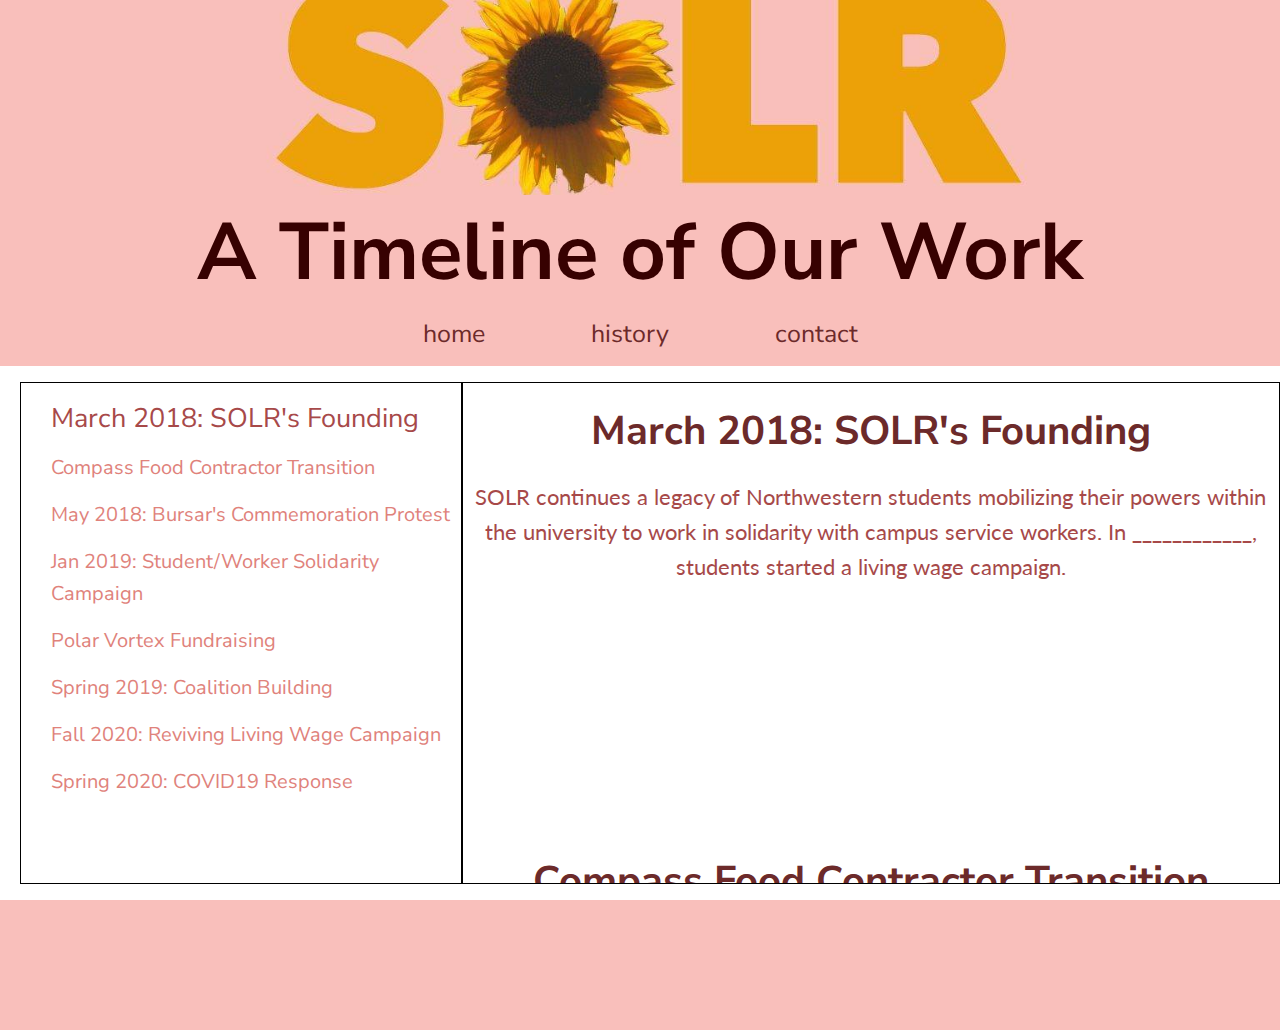
==== pg2_history.html @ f8d6e239 "first checkin" ====
<!DOCTYPE html>
<html lang="en" >
  <head>
    <title>history</title>
    <link rel="stylesheet" href="site.css">
    <link rel="stylesheet" href="pg2.css">
    <meta name="viewport" content="width=device-width, initial-scale=1.0">
    <link href="https://fonts.googleapis.com/css2?family=Nunito+Sans:wght@900&display=swap" rel="stylesheet">
    <link href="https://fonts.googleapis.com/css2?family=Lato&display=swap" rel="stylesheet">
    <link rel="icon" href="https://i.pinimg.com/originals/08/da/09/08da096ecf97050bed04e775dfdc3a29.png" type="image/x-icon">

  </head>

  <body>
      <div class="container">
         <!-- image banner-->
         <a href="index.html" class="logo" style="background-image: url('banner.jpg');"></a>
         <!-- site title -->
         <section class="header">
           <h1><a href ="">A Timeline of Our Work</a></h1>
         </section>
         <!-- navigation -->
         <section class="navi">
           <a href ="index.html">home</a>
           <a href = "pg2_history.html">history</a>
           <!-- <a href = "pg3_donate.html">donate</a> -->
           <a href = "pg4_contact.html">contact</a>
         </section>
<!-- ..................................................... !-->
         <section class="content">
           <!-- </div> -->
           <div id="timeline">
             <ul id="dates">
               <li><a href="#founding" class="selected">March 2018: SOLR's Founding</a></li>
               <li><a href="#first_campaign">Compass Food Contractor Transition</a></li>
               <li><a href="#bursars">May 2018: Bursar's Commemoration Protest</a></li>
               <li><a href="#student-worker">Jan 2019: Student/Worker Solidarity Campaign</a></li>
               <li><a href="#polarvortex">Polar Vortex Fundraising</a></li>
               <li><a href="#spring2019">Spring 2019: Coalition Building</a></li>
               <li><a href="#fall2020">Fall 2020: Reviving Living Wage Campaign</a></li>
               <li><a href="#covid">Spring 2020: COVID19 Response</a></li>
             </ul>
             <!--the panel that will open-->
             <ul id="issues">
               <li id="founding" class="selected">
                 <h2>March 2018: SOLR's Founding</h2>
                 <p>SOLR continues a legacy of Northwestern students mobilizing their powers within the university to work in solidarity with campus service workers.
                   In ____________, students started a living wage campaign.
                 </p>
               </li>
               <li id="first_campaign">
       				   <h2>Compass Food Contractor Transition</h2>
       				   <p>
                   In March 2018, Northwestern decided to sign a new contract with the foodservice company, Compass Group,
                   after its after its contracts with Sodexo and Aramark terminated. The transition would significantly
                   impact workers employed by these previous two contractors who are a beloved part of our Northwestern community.

                    <img src="sticker.jpeg" alt="image of a 'Are My Friends Getting Fired' sticker that was made by the union, Unite Here Local 1" width="800" height="200"/>
                    <img src="teachin.jpg" alt="image of a teachin graphic, which says 'Student Solidarity and Activism'" width="800" height="200"/>


                 </p>
              </li>
              <li id="bursars">
                <img src="http://www.csslab.cl/ejemplos/timelinr/latest/images/3.png" />
         				<h2>1944</h2>
         				<p>Donec semper quam scelerisque tortor dictum gravida. In hac habitasse platea dictumst. Nam pulvinar, odio sed rhoncus suscipit, sem diam ultrices mauris, eu consequat purus metus eu velit. Proin metus odio, aliquam eget molestie nec, gravida ut sapien. Phasellus quis est sed turpis sollicitudin venenatis sed eu odio. Praesent eget neque eu eros interdum malesuada non vel leo. Sed fringilla porta ligula.</p>
         			</li>
              <li id="student-worker">
                <img src="http://www.csslab.cl/ejemplos/timelinr/latest/images/3.png" />
                <h2>1944</h2>
                <p>Donec semper quam scelerisque tortor dictum gravida. In hac habitasse platea dictumst. Nam pulvinar, odio sed rhoncus suscipit, sem diam ultrices mauris, eu consequat purus metus eu velit. Proin metus odio, aliquam eget molestie nec, gravida ut sapien. Phasellus quis est sed turpis sollicitudin venenatis sed eu odio. Praesent eget neque eu eros interdum malesuada non vel leo. Sed fringilla porta ligula.</p>
              </li>
              <li id="polarvortex">
                <img src="http://www.csslab.cl/ejemplos/timelinr/latest/images/3.png" />
                <h2>1944</h2>
                <p>Donec semper quam scelerisque tortor dictum gravida. In hac habitasse platea dictumst. Nam pulvinar, odio sed rhoncus suscipit, sem diam ultrices mauris, eu consequat purus metus eu velit. Proin metus odio, aliquam eget molestie nec, gravida ut sapien. Phasellus quis est sed turpis sollicitudin venenatis sed eu odio. Praesent eget neque eu eros interdum malesuada non vel leo. Sed fringilla porta ligula.</p>
              </li>
              <li id="spring2019">
                <img src="http://www.csslab.cl/ejemplos/timelinr/latest/images/3.png" />
                <h2>1944</h2>
                <p>Donec semper quam scelerisque tortor dictum gravida. In hac habitasse platea dictumst. Nam pulvinar, odio sed rhoncus suscipit, sem diam ultrices mauris, eu consequat purus metus eu velit. Proin metus odio, aliquam eget molestie nec, gravida ut sapien. Phasellus quis est sed turpis sollicitudin venenatis sed eu odio. Praesent eget neque eu eros interdum malesuada non vel leo. Sed fringilla porta ligula.</p>
              </li>
              <li id="fall2020">
                <img src="http://www.csslab.cl/ejemplos/timelinr/latest/images/3.png" />
                <h2>1944</h2>
                <p>Donec semper quam scelerisque tortor dictum gravida. In hac habitasse platea dictumst. Nam pulvinar, odio sed rhoncus suscipit, sem diam ultrices mauris, eu consequat purus metus eu velit. Proin metus odio, aliquam eget molestie nec, gravida ut sapien. Phasellus quis est sed turpis sollicitudin venenatis sed eu odio. Praesent eget neque eu eros interdum malesuada non vel leo. Sed fringilla porta ligula.</p>
              </li>
              <li id="covid">
                <img src="http://www.csslab.cl/ejemplos/timelinr/latest/images/3.png" />
                <h2>1944</h2>
                <p>Donec semper quam scelerisque tortor dictum gravida. In hac habitasse platea dictumst. Nam pulvinar, odio sed rhoncus suscipit, sem diam ultrices mauris, eu consequat purus metus eu velit. Proin metus odio, aliquam eget molestie nec, gravida ut sapien. Phasellus quis est sed turpis sollicitudin venenatis sed eu odio. Praesent eget neque eu eros interdum malesuada non vel leo. Sed fringilla porta ligula.</p>
              </li>å
       		   </ul>
             <!-- <div id="grad_top"></div>
             <div id="grad_bottom"></div>
             <a href="#" id="next">+</a>
             <a href="#" id="prev">-</a> -->
       	  </div>
  <!-- partial, the dependencies -->
            <!-- <script src='https://cdnjs.cloudflare.com/ajax/libs/jquery/2.1.3/jquery.min.js'></script>
            <script src='https://www.csslab.cl/ejemplos/timelinr/latest/js/jquery.timelinr-0.9.54.js'></script>
            <script src="./pg2.js"></script> -->
        </section>
  </body>
</html>
---- site.css ----
/* COLORS
banner pink: #f9bfbb
banner orange: #eca108
title txt color: #370101
navi txt color: #6C2A2A
hover txt color: #A74949

FONTS
headers = font-family: 'Nunito Sans', sans-serif;
body = font-family: lato

*/

body {
   margin: 0;
}

.container {
   display: grid;
   grid-template-columns: 1fr 1fr;
   grid-template-rows: 300px 50px 1fr;
   grid-template-areas:
      "a b "
      "c c "
      "d d " ;
   min-height: 100vh;
   background-color: #f9bfbb;
}

.logo {
  grid-area: a;
  background-size: cover;
  background-position: center;
}

.header {
  grid-area: b;
  background-color: #f9bfbb;
  font-family: 'Nunito Sans', sans-serif;
  font-size: 50px;
  padding-left: 20px;
  text-align: left;
  padding-right: 5px;
}

.navi {
  grid-area: c;
  background-color: #f9bfbb;
  font-family: 'Nunito Sans', sans-serif;
  font-size: 25px;
  color: #370101;
  text-align: center;
  word-spacing: 100px;
  padding-bottom: 15px;

}

.content {
  grid-area: d ;
  background-color: white;
}


.navi a:link, a:visited {
  text-decoration: none;
  color: #6C2A2A;
}

.navi a:hover {
  color: #A74949;
}

.header a:link, a:visited {
  text-decoration: none;
  color: #370101;
}

.sections {
  width: 100%;
  position: absolute;
  margin-top: 50px;
  margin-left: 5px;
  margin-right: 5px;
  display: flex;
  flex-direction: row;
  align-items: center;
  justify-content: center;
  color: #A74949;
}

.content h2 {
  font-family: 'Nunito Sans', sans-serif;
	font-size: 35px;
  text-align: center;
  color: #6C2A2A;
}

.content p,li {
  font-family: Lato;
  font-size: 20px;
  line-height: 30px;
}

.values,.aims {
  width: 500px;
  height: 400px;
  padding: 10px;
}

.about-us {
  align-self: center;
  height: 360px;
  width: 420px;
  border-radius: 50%;
  text-align: center;
  background-color: #FFE8DE;
  padding-top: 60px;
  margin-left: 50px;
  margin-right: 50px;
}

.about-us p {
  padding-left: 40px;
  padding-right: 40px;
}


/*media queries -- header*/
@media (max-width: 1540px) {
  .logo {
    background-size: 800px;
    background-repeat: no-repeat;
  }
  .header {
    font-size: 40px;
  }
@media (max-width: 1520px) {
  .container {
    grid-template-columns: 1fr;
    grid-template-rows: .6fr .1fr .1fr 1fr;
    grid-template-areas:
       "a"
       "b"
       "c"
       "d" ;
  }
  .logo {
    background-position: center;
  }

  .header {
    text-align: center;
    line-height: 10px;
    margin-bottom: 5px;
    padding: 0px;
  }
}

@media (max-width: 1100px) {
  .header {
    line-height: 80px;
    margin-left: 150px;
    margin-right: 150px;
  }
  .logo {
    background-size: 750px 270px;
    margin-top: 10px;
  }
}

@media (max-width: 1024px) {
  .container {
    grid-template-columns: 1fr;
    grid-template-rows: .3fr .1fr .1fr 1fr;
    grid-template-areas:
       "a"
       "b"
       "c"
       "d" ;
  }
  .header h1 {
    margin: 0px;
  }
  .navi {
    padding: 5px;
    padding-bottom: 0px;
  }

}

@media (max-width: 995px) {
  .header {
    margin-left: 80px;
    margin-right: 80px;
  }
}

@media (max-width: 768px) {
  .logo {
  background-size: 450px 170px;
  margin-top: 2px;
  }

  .header {
    margin-left: 0px;
    margin-right: 0px;
    margin-bottom: 0px;
    font-size: 25px;
    line-height: 50px;
    padding-left: 50px;
    padding-right: 50px;

  }
  .navi {
    margin-top: -15px;
    /* margin-bottom: 15px; */
    font-size: 18px;

  }
  .container {
    grid-template-rows: 130px 140px 20px 1fr;
  }
}
@media (max-width: 450px) {
  .header {
    padding-left: 50px;
    padding-right: 50px;
  }
}

@media (max-width: 414px) {
  .container {
    grid-template-rows: 140px 90px 20px 1fr;
  }

  .logo {
    background-size: 390px 140px;
    margin: 2px;
  }
  .header {
    font-size: 20px;
    padding-left: 10px;
    padding-right: 10px;
    line-height: 35px;
    margin-right: 0px;
  }

  .navi {
    word-spacing: 50px;
    font-size: 15px;

  }
}

@media (max-width: 360px) {
  .logo {
    background-size: 330px 130px;
  }
}

/*for content*/
@media (max-width: 1370px) {
  .sections {
    display: block;
    margin-top: 20px;
    margin-left: 0px;
    margin-right: 0px; */
    /* align-items: center; */
    /* justify-content: center; */
  }
  .values,.aims {
    width: auto;
    height: auto;
    margin-left: 300px;
    margin-right: 300px;
    padding-left: 15px;
    padding-right: 15px;
  }

  .about-us {
    align-self: center;
    height: auto;
    width: auto;
    border-radius: 0px;
    text-align: center;
    background-color: #FFE8DE;
    padding-top: 0px;
    margin-left: 50px;
    margin-right: 50px;
  }

  .about-us p {
    padding-bottom: 10px;
    margin-left: 50px;
    margin-right: 50px;
    margin-top: -25px;
  }
}

@media (max-width:1000px ) {
  .sections {
    margin-top: 0px;
  }
  .values,.aims {
    margin-left: 100px;
    margin-right: 100px;
  }
  .about-us p {
    padding-bottom: 10px;
    margin-left: 5px;
    margin-right: 5px;
    margin-top: -25px;
  }
}

@media (max-width: 550px) {
  .values,.aims {
    margin-left: 50px;
    margin-right: 50px;
  }
}


@media (max-width: 414px) {
  .content h2 {
    font-size: 20px;
  }

.sections p,li {
  font-size: 15px;
  line-height: 20px;
  margin-bottom: 5px;
}
.values,.aims {
    margin-left: 20px;
    margin-right: 20px;
  }

.about-us p {
  padding-bottom: 10px;
  margin-left: 0px;
  margin-right: 0px;
  margin-top: -10px;
}
}
---- pg2.css ----
body {
   margin: 0;
}

/*-----------------------------------*/
a {
  color: #e0827b;
  text-decoration: none;
	-webkit-transition: 0.5s;
	-moz-transition: 0.5s;
	-o-transition: 0.5s;
	-ms-transition: 0.5s;
	transition: 0.5s;
}

 a.selected {
		color: #A74949;
	}

a:hover {
	color: #A74949;

}

#timeline {
    margin-left: 20px;
    display: flex;
    flex-direction: row;
    background: url(http://www.csslab.cl/ejemplos/timelinr/latest/images/dot.gif) 3px top repeat-y;
}

#dates {
    width: 35%;
    padding: 0px;
    border: solid 1px #000;
    padding-top: 20px;
}

#dates li {
	font-family: 'Nunito Sans', sans-serif;
    list-style: none;
	line-height: 1.6em;
	padding-left: 30px;
    background: url('http://www.csslab.cl/ejemplos/timelinr/latest/images/biggerdot.png') left center no-repeat;
    margin-bottom: 15px;
}
#dates .selected {
font-size: 27px;
}

#issues {
    scroll-behavior: smooth;
    list-style: none;
    width: 65%;
    border: solid 1px #000;
    height: calc(100vh -  400px);
    overflow-y: auto;
    display: flex;
    flex-direction: row;
    flex-wrap: wrap;
    padding: 0;

}

#issues li h2 {
	color: #6C2A2A;
	font-family: 'Nunito Sans', sans-serif;
	font-size: 40px;
	text-align: center;
}

#issues li p {
  margin-top: 15px;
  color: #A74949;
  font-family: 'Lato', sans-serif;
	font-size: 22px;
	font-weight: normal;
	line-height: 35px;
}

#issues li img {
    max-width: 80%;
    max-height: 200px;
}
#issues li {
    /* border: solid 1px #000; */
    background: white;
    width: 100%;
    padding: 0px;
    min-height: 50vh;
    text-align: center;
    /* padding-top: 60px;
    padding-left: 50px; */
}


@media (max-width:1000px ) {

	#dates {
		display: none;
	}

	#issues {
		height: auto;
		width: 100%;
	}
}
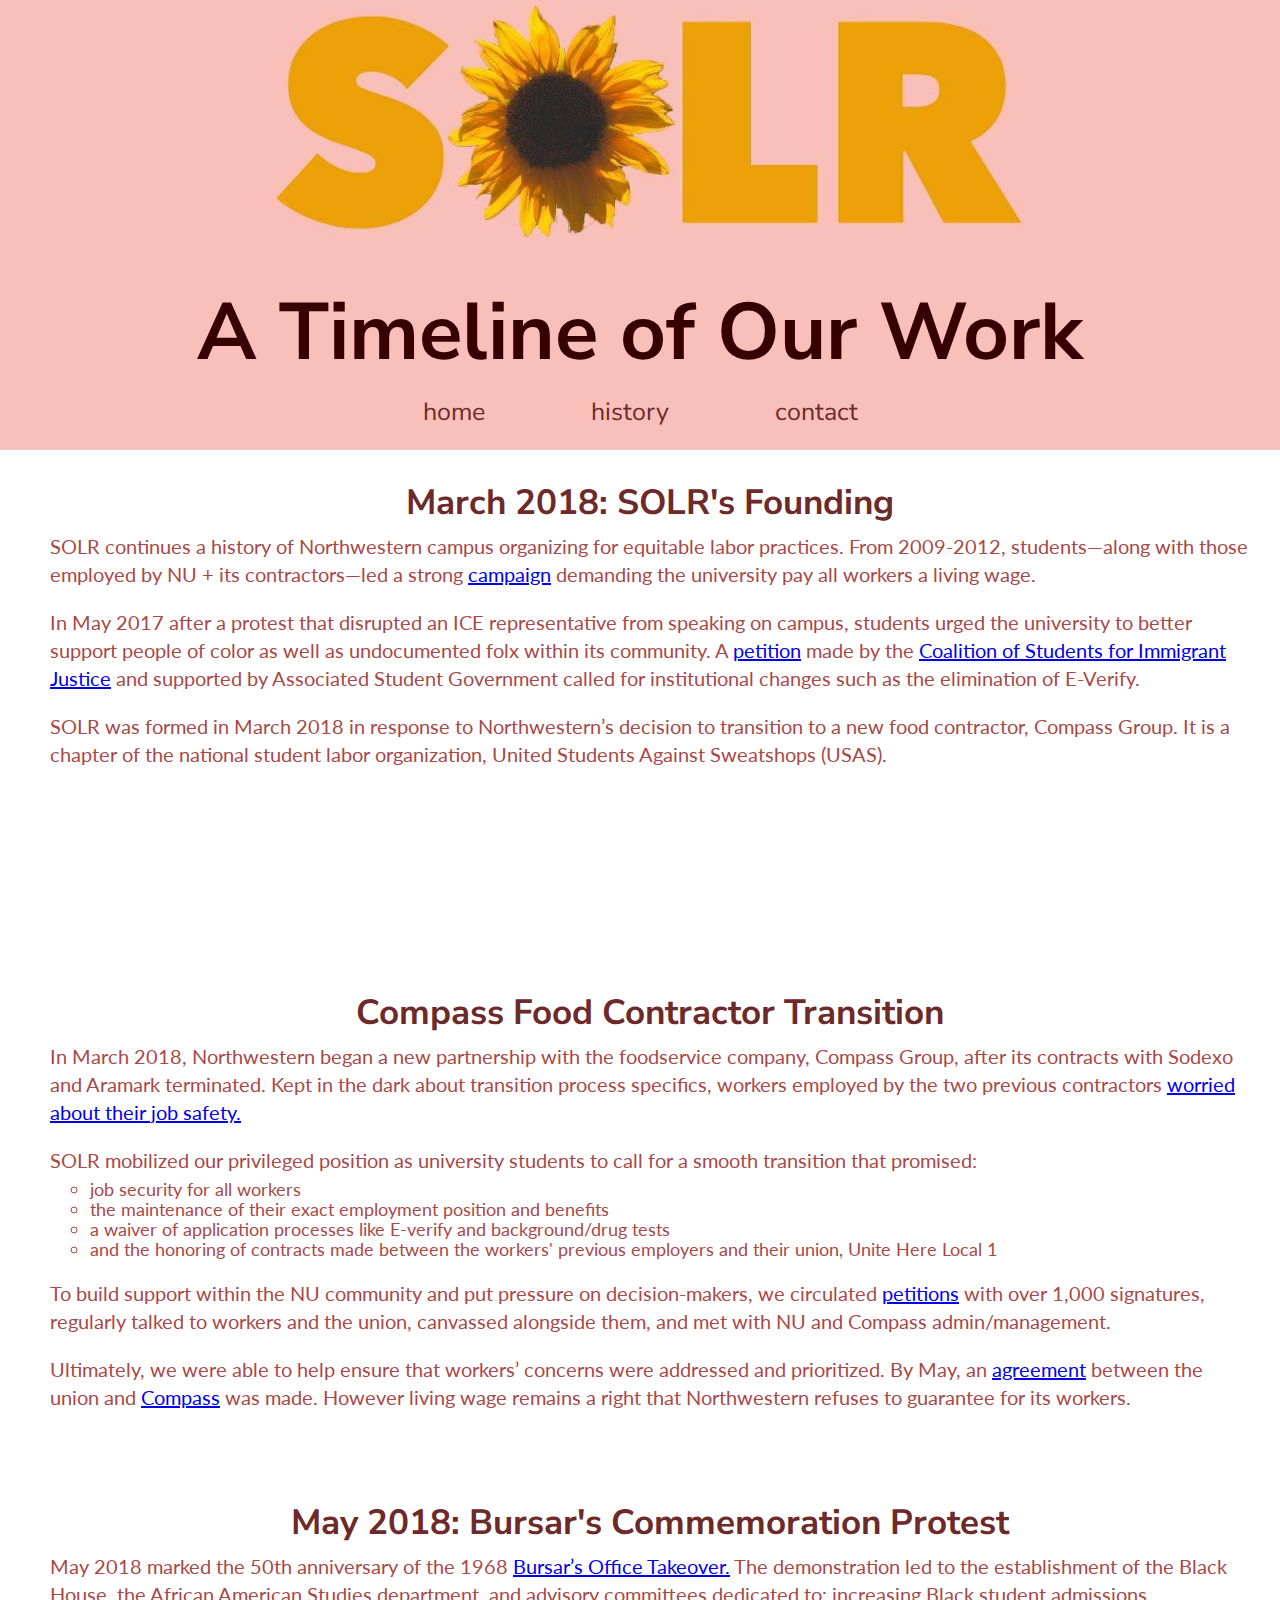
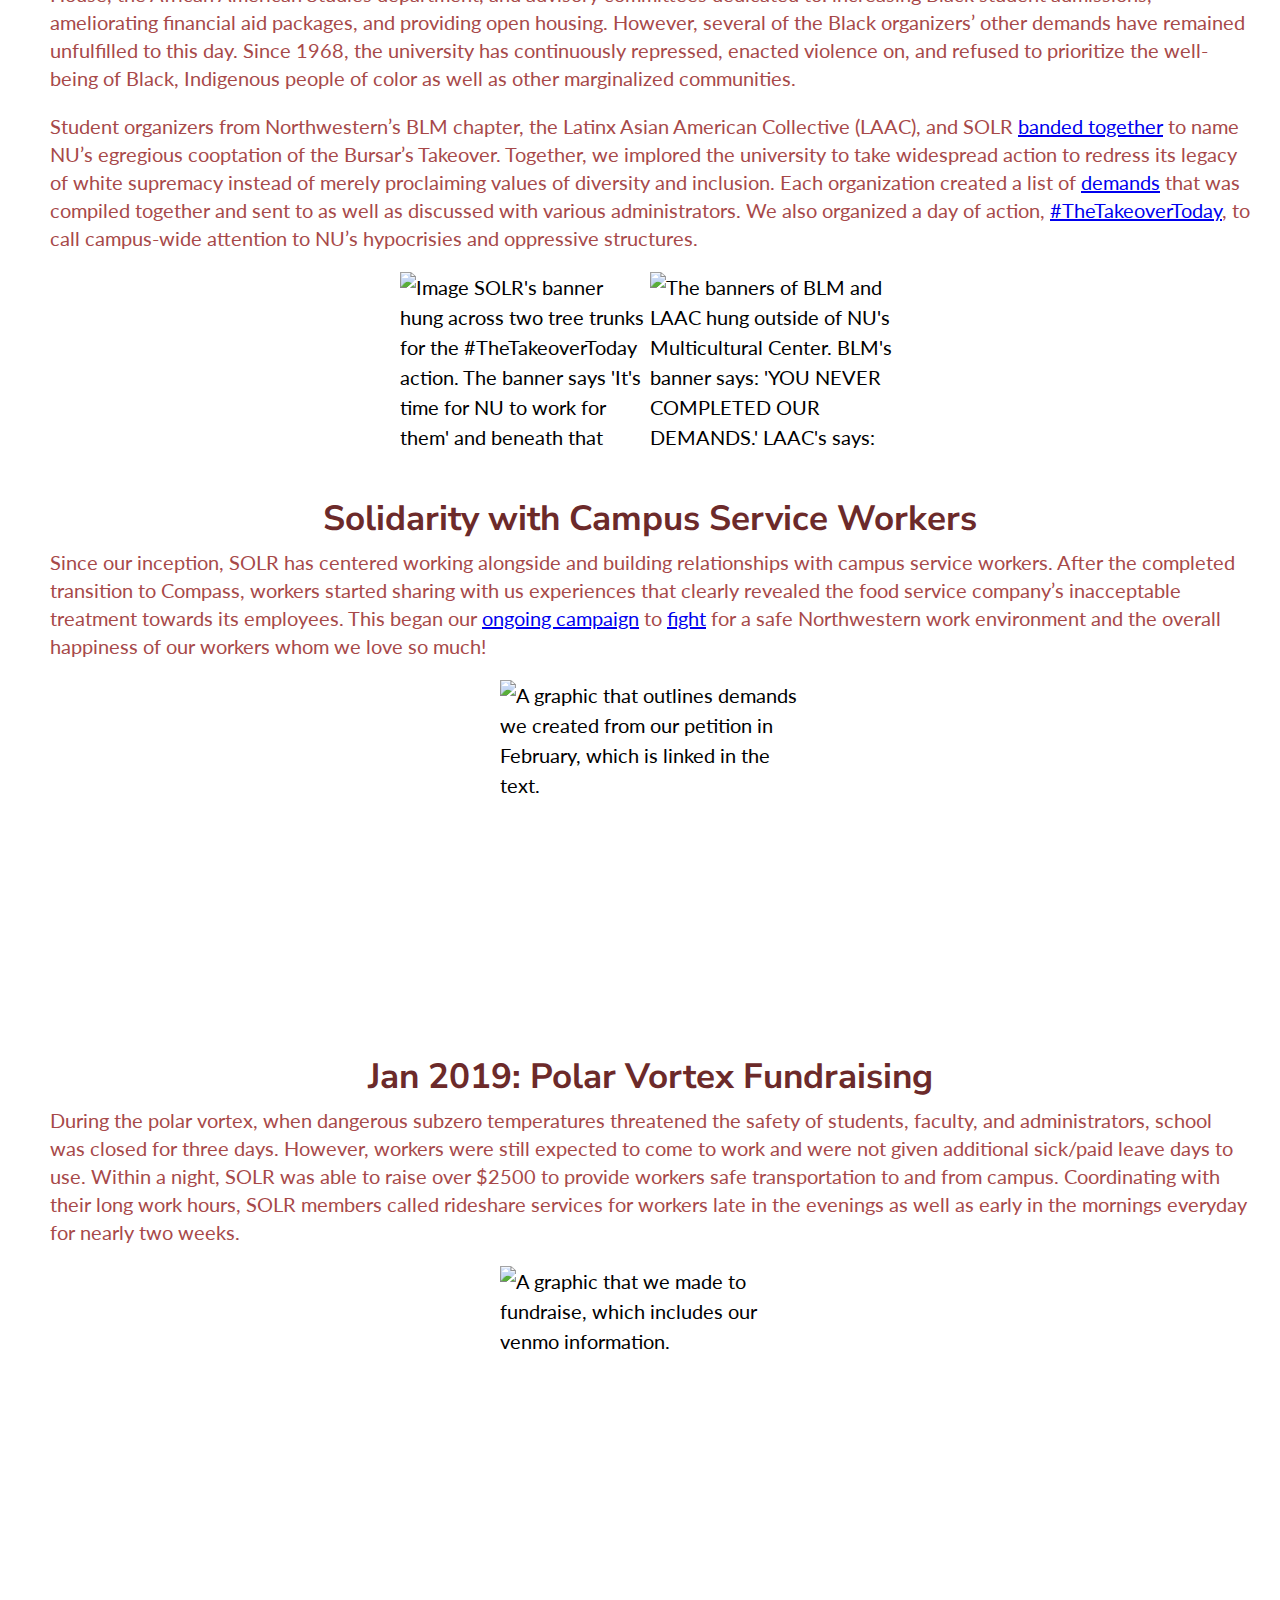
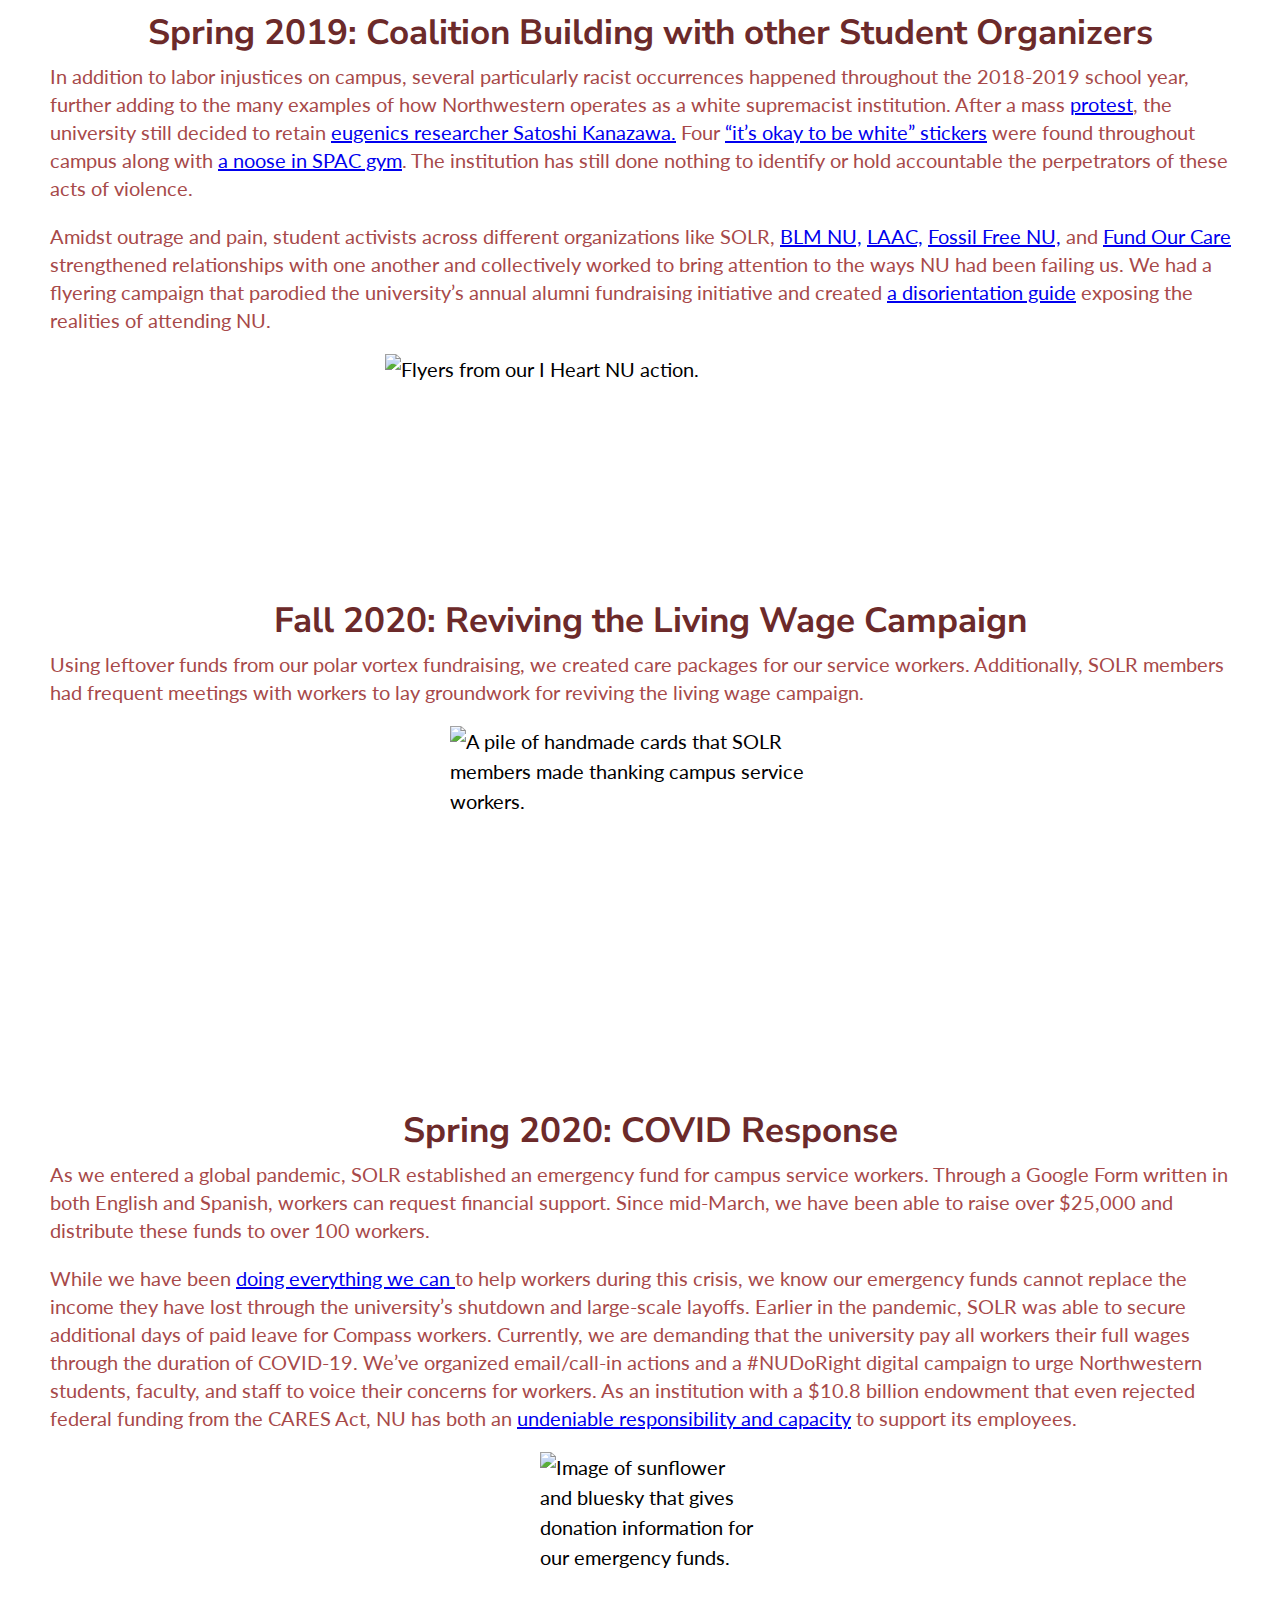
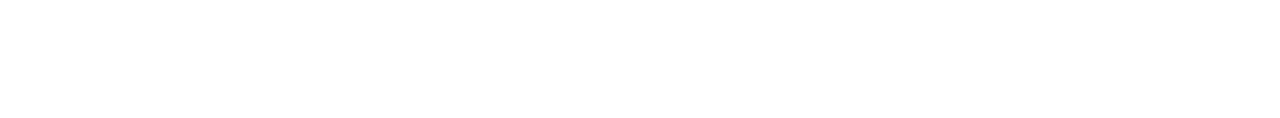
==== commit 42a89115: "final" ====
--- a/pg2_history.html
+++ b/pg2_history.html
@@ -31,76 +31,133 @@
            <!-- </div> -->
            <div id="timeline">
              <ul id="dates">
-               <li><a href="#founding" class="selected">March 2018: SOLR's Founding</a></li>
+               <li><a href="#founding">March 2018: SOLR's Founding</a></li>
                <li><a href="#first_campaign">Compass Food Contractor Transition</a></li>
                <li><a href="#bursars">May 2018: Bursar's Commemoration Protest</a></li>
-               <li><a href="#student-worker">Jan 2019: Student/Worker Solidarity Campaign</a></li>
-               <li><a href="#polarvortex">Polar Vortex Fundraising</a></li>
+               <li><a href="#student-worker">Student/Worker Solidarity Campaign</a></li>
+               <li><a href="#polarvortex">Jan 2019: Polar Vortex Fundraising</a></li>
                <li><a href="#spring2019">Spring 2019: Coalition Building</a></li>
                <li><a href="#fall2020">Fall 2020: Reviving Living Wage Campaign</a></li>
                <li><a href="#covid">Spring 2020: COVID19 Response</a></li>
              </ul>
              <!--the panel that will open-->
              <ul id="issues">
-               <li id="founding" class="selected">
+               <li id="founding">
                  <h2>March 2018: SOLR's Founding</h2>
-                 <p>SOLR continues a legacy of Northwestern students mobilizing their powers within the university to work in solidarity with campus service workers.
-                   In ____________, students started a living wage campaign.
-                 </p>
+                 <p>SOLR continues a history of Northwestern campus organizing for equitable labor practices. From 2009-2012, students—along with
+                  those employed by NU + its contractors—led a strong
+                  <a href= "https://dailynorthwestern.com/2011/01/13/archive-manual/living-wage-campaign/" target="_blank">campaign</a>
+                  demanding the university pay all workers a living wage. </p>
+                  <p>In May 2017 after a protest that disrupted an ICE representative from speaking on campus,
+                  students urged the university to better support people of color as well as undocumented folx within its community.
+                  A <a href= "https://docs.google.com/forms/d/e/1FAIpQLSd6sG7mepMBYLtBR1-HsSwYzsIsq3EhctW5xuqLYT5Nmk-pFA/viewform?c=0&w=1&fbclid=IwAR1IabS7khialgWHLBHo7gvYp1_aqlTMpqQmjCFn-EfUqorWhyKbfJ-ecEQ" target="_blank">petition</a>
+                  made by the <a href= "https://www.facebook.com/CoalitionOfStudentsForImmigrantJustice/" target="_blank">Coalition of Students for Immigrant Justice</a>
+                  and supported by Associated Student Government called for institutional changes such as the elimination of E-Verify. </p>
+                  <p>SOLR was formed in March 2018 in response to Northwestern’s decision to transition to a new food contractor, Compass Group.
+                   It is a chapter of the national student labor organization, United Students Against Sweatshops (USAS).</p>
                </li>
+
                <li id="first_campaign">
        				   <h2>Compass Food Contractor Transition</h2>
-       				   <p>
-                   In March 2018, Northwestern decided to sign a new contract with the foodservice company, Compass Group,
-                   after its after its contracts with Sodexo and Aramark terminated. The transition would significantly
-                   impact workers employed by these previous two contractors who are a beloved part of our Northwestern community.
+       				   <p> In March 2018, Northwestern began a new partnership with the foodservice company, Compass Group,
+                 after its contracts with Sodexo and Aramark terminated. Kept in the dark about transition process specifics,
+                workers employed by the two previous contractors <a href= "https://dailynorthwestern.com/2018/04/22/campus/roughly-70-workers-march-amid-concerns-about-food-provider-change/" target="_blank">worried about their job safety.</a></p>
+                 <p>
+                   SOLR mobilized our privileged position as university students to call for a smooth transition that promised:
+                   <ul class="demands">
+                     <li>job security for all workers</li>
+                     <li>the maintenance of their exact employment position and benefits</li>
+                     <li>a waiver of application processes like E-verify and background/drug tests</li>
+                     <li>and the honoring of contracts made between the workers' previous employers and their union, Unite Here Local 1</li>
+                  </ul> </p>
+                  <p>To build support within the NU community and put pressure on decision-makers, we circulated <a href="https://docs.google.com/forms/d/e/1FAIpQLScMI-SJmKNtkP5ycW9ra9WmZH06zjgt1mhVgTw98YdH8dN0qw/viewform" target="_blank">petitions</a> with over 1,000 signatures, regularly talked to workers and the union,
+                  canvassed alongside them, and met with NU and Compass admin/management.</p>
+                <p>Ultimately, we were able to help ensure that workers’ concerns were addressed and prioritized. By May, an <a href="https://dailynorthwestern.com/2018/05/09/lateststories/compass-service-workers-union-reach-agreement-on-dining-transition/" target="_blank">agreement</a>
+                between the union and <a href="https://dailynorthwestern.com/2018/05/24/lateststories/new-food-service-provider-says-it-wont-use-federal-e-verify-program/" target="_blank">Compass</a> was made.
+                However living wage remains a right that Northwestern refuses to guarantee for its workers. </p>
+              </li>
 
-                    <img src="sticker.jpeg" alt="image of a 'Are My Friends Getting Fired' sticker that was made by the union, Unite Here Local 1" width="800" height="200"/>
-                    <img src="teachin.jpg" alt="image of a teachin graphic, which says 'Student Solidarity and Activism'" width="800" height="200"/>
+              <li id="bursars">
+         				<h2>May 2018: Bursar's Commemoration Protest</h2>
+                <p> May 2018 marked the 50th anniversary of the 1968 <a href="https://sites.northwestern.edu/bursars1968/" target="_blank">Bursar’s Office Takeover.</a> The demonstration led to the establishment of the Black House, the African American Studies department,
+                and advisory committees dedicated to: increasing Black student admissions, ameliorating financial aid packages, and providing open housing. However, several of the Black organizers’ other demands have remained unfulfilled to this day. Since 1968,
+                the university has continuously repressed, enacted violence on, and refused to prioritize the well-being of Black, Indigenous people of color as well as other marginalized communities.</p>
+                <p>Student organizers from Northwestern’s BLM chapter, the Latinx Asian American Collective (LAAC), and SOLR <a href="https://dailynorthwestern.com/2018/05/03/lateststories/letter-to-the-editor-student-activists-denounce-universitys-co-optation-of-bursars-office-takeover-demand-action/" target="_blank">banded together</a> to name NU’s egregious cooptation of the Bursar’s Takeover.
+                Together, we implored the university to take widespread action to redress its legacy of white supremacy instead of merely proclaiming values of diversity and inclusion. Each organization created a list of <a href="https://docs.google.com/document/d/1-GhZsfBg6R_Og6O3YigYOWKfUupzpdtqBH_E2F7fojM/edit?usp=sharing" target="_blank">demands</a>
+                that was compiled together and sent to as well as discussed with various administrators. We also organized a day of action, <a href="https://dailynorthwestern.com/2018/05/04/lateststories/students-demand-university-action-on-black-student-experience-departmentalization-dining-transition/" target="_blank">#TheTakeoverToday</a>, to call campus-wide attention to NU’s hypocrisies and oppressive structures.</p>
+                <br>
+                <div class="pics">
+                  <img src="takeoverbanner.jpg" alt="Image SOLR's banner hung across two tree trunks for the #TheTakeoverToday action. The banner says 'It's time for NU to work for them' and beneath that 'Student Solidarity with Service Workers.'" width="250" height="180">
+                  <img src="mcc_takeover.jpg" alt="The banners of BLM and LAAC hung outside of NU's Multicultural Center. BLM's banner says: 'YOU NEVER COMPLETED OUR DEMANDS.' LAAC's says: 'Dean Randolph, WHO DO YOU VALUE.'" width="250" height="180">
+                </div>
+              </li>
 
-
-                 </p>
-              </li>
-              <li id="bursars">
-                <img src="http://www.csslab.cl/ejemplos/timelinr/latest/images/3.png" />
-         				<h2>1944</h2>
-         				<p>Donec semper quam scelerisque tortor dictum gravida. In hac habitasse platea dictumst. Nam pulvinar, odio sed rhoncus suscipit, sem diam ultrices mauris, eu consequat purus metus eu velit. Proin metus odio, aliquam eget molestie nec, gravida ut sapien. Phasellus quis est sed turpis sollicitudin venenatis sed eu odio. Praesent eget neque eu eros interdum malesuada non vel leo. Sed fringilla porta ligula.</p>
-         			</li>
               <li id="student-worker">
-                <img src="http://www.csslab.cl/ejemplos/timelinr/latest/images/3.png" />
-                <h2>1944</h2>
-                <p>Donec semper quam scelerisque tortor dictum gravida. In hac habitasse platea dictumst. Nam pulvinar, odio sed rhoncus suscipit, sem diam ultrices mauris, eu consequat purus metus eu velit. Proin metus odio, aliquam eget molestie nec, gravida ut sapien. Phasellus quis est sed turpis sollicitudin venenatis sed eu odio. Praesent eget neque eu eros interdum malesuada non vel leo. Sed fringilla porta ligula.</p>
+                <h2>Solidarity with Campus Service Workers</h2>
+                <p>Since our inception, SOLR has centered working alongside and building relationships with campus service workers. After the completed transition to Compass,
+                  workers started sharing with us experiences that clearly revealed the food service company’s inacceptable treatment towards its employees.
+                  This began our <a href="https://www.northbynorthwestern.com/unfair-treatment-of-northwestern-service-workers/" target="_blank">ongoing campaign</a> to <a href="https://docs.google.com/forms/d/e/1FAIpQLSe50XpnueHOQvtBGGpYje-ogGCVLcgd5rYrt6RV3nMPwREQWA/viewform" target="_blank">fight</a>
+                  for a safe Northwestern work environment and the overall happiness of our workers whom we love so much!
+                </p>
+                <br>
+                <div class="pics">
+                  <img src="https://www.northbynorthwestern.com/content/images/2019/02/image.png" alt="A graphic that outlines demands we created from our petition in February, which is linked in the text." height="330" width="300">
+                </div>
               </li>
               <li id="polarvortex">
-                <img src="http://www.csslab.cl/ejemplos/timelinr/latest/images/3.png" />
-                <h2>1944</h2>
-                <p>Donec semper quam scelerisque tortor dictum gravida. In hac habitasse platea dictumst. Nam pulvinar, odio sed rhoncus suscipit, sem diam ultrices mauris, eu consequat purus metus eu velit. Proin metus odio, aliquam eget molestie nec, gravida ut sapien. Phasellus quis est sed turpis sollicitudin venenatis sed eu odio. Praesent eget neque eu eros interdum malesuada non vel leo. Sed fringilla porta ligula.</p>
+                <h2>Jan 2019: Polar Vortex Fundraising</h2>
+                <p>During the polar vortex, when dangerous subzero temperatures threatened the safety of students, faculty, and administrators, school was closed for three days.
+                   However, workers were still expected to come to work and were not given additional sick/paid leave days to use.
+                  Within a night, SOLR was able to raise over $2500 to provide workers safe transportation to and from campus. Coordinating with their long work hours, SOLR members called
+                  rideshare services for workers late in the evenings as well as early in the mornings everyday for nearly two weeks.</p>
+                  <br>
+                  <div class="pics">
+                    <img src="polarvortex.png" alt="A graphic that we made to fundraise, which includes our venmo information." height="300" width="300">
+                  </div>
               </li>
               <li id="spring2019">
-                <img src="http://www.csslab.cl/ejemplos/timelinr/latest/images/3.png" />
-                <h2>1944</h2>
-                <p>Donec semper quam scelerisque tortor dictum gravida. In hac habitasse platea dictumst. Nam pulvinar, odio sed rhoncus suscipit, sem diam ultrices mauris, eu consequat purus metus eu velit. Proin metus odio, aliquam eget molestie nec, gravida ut sapien. Phasellus quis est sed turpis sollicitudin venenatis sed eu odio. Praesent eget neque eu eros interdum malesuada non vel leo. Sed fringilla porta ligula.</p>
+                <h2>Spring 2019: Coalition Building with other Student Organizers</h2>
+                <p>In addition to labor injustices on campus, several particularly racist occurrences happened throughout the 2018-2019 school year,
+                  further adding to the many examples of how Northwestern operates as a white supremacist institution. After a mass <a href="https://dailynorthwestern.com/2019/02/09/top-stories/activists-condemn-university-defense-of-kanazawas-academic-freedom-draft-demands-regarding-diversity/" target="_blank">protest</a>,
+                  the university still decided to retain <a href="http://blackboardmag.com/heres-some-context-on-kanazawa-the-racist-scholar-northwestern-is-hosting/" target="_blank">eugenics researcher Satoshi Kanazawa.</a>
+                  Four <a href="https://dailynorthwestern.com/2019/05/01/campus/fourth-its-okay-to-be-white-sticker-found-no-university-policy-promises-made/" target="_blank">“it’s okay to be white” stickers</a> were found throughout campus along with <a href="https://dailynorthwestern.com/2019/03/15/campus/university-police-open-investigation-after-noose-shaped-rope-found-in-spac/" target="_blank">a noose in SPAC gym</a>.
+                  The institution has still done nothing to identify or hold accountable the perpetrators of these acts of violence.</p>
+                <p>Amidst outrage and pain, student activists across different organizations like SOLR, <a href="https://www.facebook.com/BlackLivesMatterNU/" target="_blank">BLM NU,</a> <a href="https://www.facebook.com/latinxasianamericancollective/" target="_blank">LAAC,</a>
+                <a href="https://www.facebook.com/fossilfreeNU/" target="_blank">Fossil Free NU,</a> and <a href="https://www.facebook.com/FOCCNU/" target="_blank">Fund Our Care</a> strengthened relationships with one another
+                  and collectively worked to bring attention to the ways NU had been failing us. We had a flyering campaign that parodied the university’s annual alumni fundraising initiative
+                  and created <a href="https://issuu.com/moniposa10/docs/guide_for_neglected_students__1_" target="_blank">a disorientation guide</a> exposing the realities of attending NU.
+                </p>
+                <br>
+                <div class="pics">
+                  <img src="iheart.jpg" alt="Flyers from our I Heart NU action." height="200" width="530">
+                </div>
               </li>
               <li id="fall2020">
-                <img src="http://www.csslab.cl/ejemplos/timelinr/latest/images/3.png" />
-                <h2>1944</h2>
-                <p>Donec semper quam scelerisque tortor dictum gravida. In hac habitasse platea dictumst. Nam pulvinar, odio sed rhoncus suscipit, sem diam ultrices mauris, eu consequat purus metus eu velit. Proin metus odio, aliquam eget molestie nec, gravida ut sapien. Phasellus quis est sed turpis sollicitudin venenatis sed eu odio. Praesent eget neque eu eros interdum malesuada non vel leo. Sed fringilla porta ligula.</p>
+                <h2>Fall 2020: Reviving the Living Wage Campaign</h2>
+                <p>Using leftover funds from our polar vortex fundraising, we created care packages for our service workers.
+                  Additionally, SOLR members had frequent meetings with workers to lay groundwork for reviving the living wage campaign. </p>
+                <br>
+                <div class="pics">
+                  <img src="cards.JPG" alt="A pile of handmade cards that SOLR members made thanking campus service workers." height="300" width="400">
+                </div>
               </li>
               <li id="covid">
-                <img src="http://www.csslab.cl/ejemplos/timelinr/latest/images/3.png" />
-                <h2>1944</h2>
-                <p>Donec semper quam scelerisque tortor dictum gravida. In hac habitasse platea dictumst. Nam pulvinar, odio sed rhoncus suscipit, sem diam ultrices mauris, eu consequat purus metus eu velit. Proin metus odio, aliquam eget molestie nec, gravida ut sapien. Phasellus quis est sed turpis sollicitudin venenatis sed eu odio. Praesent eget neque eu eros interdum malesuada non vel leo. Sed fringilla porta ligula.</p>
-              </li>å
+                <h2>Spring 2020: COVID Response</h2>
+                <p>As we entered a global pandemic, SOLR established an emergency fund for campus service workers. Through a Google Form written in both English and Spanish,
+                  workers can request financial support. Since mid-March, we have been able to raise over $25,000 and distribute these funds to over 100 workers.
+                </p>
+                <p> While we have been <a href="https://dailynorthwestern.com/2020/04/21/campus/solr-demands-university-be-held-accountable-for-promise-to-pay-dining-workers/" target="_blank">doing everything we can </a> to help workers during this crisis, we know our emergency funds cannot replace the income they have lost through the university’s shutdown and large-scale layoffs.
+                  Earlier in the pandemic, SOLR was able to secure additional days of paid leave for Compass workers. Currently, we are demanding that the university pay all workers their full wages through the duration of COVID-19.
+                  We’ve organized email/call-in actions and a #NUDoRight digital campaign to urge Northwestern students, faculty, and staff to voice their concerns for workers.
+                  As an institution with a $10.8 billion endowment that even rejected federal funding from the CARES Act, NU has both an <a href="https://dailynorthwestern.com/2020/04/30/campus/northwestern-still-hasnt-paid-subcontracted-dining-and-service-workers-students-and-workers-union-organize-in-solidarity/?fbclid=IwAR2KUUoQxOAauqVnFtTfNyBEuIo66aOlHjS0TaLwGewAIPIgocHoi_i0VFo" target="_blank">undeniable responsibility and capacity</a> to support its employees.
+                </p>
+                <br>
+                <div class="pics">
+                  <img src="emergency-funds-info.png" alt="Image of sunflower and bluesky that gives donation information for our emergency funds." height="220" width="220">
+                </div>
+              </li>
        		   </ul>
-             <!-- <div id="grad_top"></div>
-             <div id="grad_bottom"></div>
-             <a href="#" id="next">+</a>
-             <a href="#" id="prev">-</a> -->
        	  </div>
-  <!-- partial, the dependencies -->
-            <!-- <script src='https://cdnjs.cloudflare.com/ajax/libs/jquery/2.1.3/jquery.min.js'></script>
-            <script src='https://www.csslab.cl/ejemplos/timelinr/latest/js/jquery.timelinr-0.9.54.js'></script>
-            <script src="./pg2.js"></script> -->
         </section>
   </body>
 </html>
--- a/site.css
+++ b/site.css
@@ -22,7 +22,7 @@
    grid-template-areas:
       "a b "
       "c c "
-      "d d " ;
+      "d d ";
    min-height: 100vh;
    background-color: #f9bfbb;
 }
@@ -185,8 +185,8 @@
     padding: 5px;
     padding-bottom: 0px;
   }
-
-}
+}
+
 
 @media (max-width: 995px) {
   .header {
--- a/pg2.css
+++ b/pg2.css
@@ -3,7 +3,8 @@
 }
 
 /*-----------------------------------*/
-a {
+
+#dates a, #dates a:visited {
   color: #e0827b;
   text-decoration: none;
 	-webkit-transition: 0.5s;
@@ -13,95 +14,285 @@
 	transition: 0.5s;
 }
 
- a.selected {
-		color: #A74949;
-	}
-
-a:hover {
+
+#dates a:hover {
 	color: #A74949;
-
-}
+}
+
 
 #timeline {
     margin-left: 20px;
+    /* margin-right: 20px; */
     display: flex;
     flex-direction: row;
     background: url(http://www.csslab.cl/ejemplos/timelinr/latest/images/dot.gif) 3px top repeat-y;
 }
 
 #dates {
-    width: 35%;
+    width: 13%;
     padding: 0px;
-    border: solid 1px #000;
-    padding-top: 20px;
+    /* border: solid 1px #000; */
+    /* padding-top: 20px; */
 }
 
 #dates li {
 	font-family: 'Nunito Sans', sans-serif;
-    list-style: none;
-	line-height: 1.6em;
-	padding-left: 30px;
-    background: url('http://www.csslab.cl/ejemplos/timelinr/latest/images/biggerdot.png') left center no-repeat;
-    margin-bottom: 15px;
-}
-#dates .selected {
-font-size: 27px;
+  font-size: 15px;
+  list-style: none;
+	line-height: 1.5em;
+	padding-left: 16px;
+  background: url('http://www.csslab.cl/ejemplos/timelinr/latest/images/biggerdot.png') left center no-repeat;
+  margin-bottom: 15px;
+  margin-top: 15px;
 }
 
 #issues {
     scroll-behavior: smooth;
     list-style: none;
-    width: 65%;
-    border: solid 1px #000;
-    height: calc(100vh -  400px);
+    width: calc(100% - 13%);
+    /* border: solid 3px blue; */
+    height: calc(100vh -  380px);
     overflow-y: auto;
     display: flex;
     flex-direction: row;
     flex-wrap: wrap;
-    padding: 0;
-
+    padding: 0px;
+    /* padding: 25px; */
+
+}
+#issues > li {
+    width: 100%;
+    padding: 30px;
+    min-height: 50vh;
 }
 
 #issues li h2 {
 	color: #6C2A2A;
 	font-family: 'Nunito Sans', sans-serif;
-	font-size: 40px;
+	font-size: 35px;
 	text-align: center;
-}
+  margin-top: -8px;
+}
+
 
 #issues li p {
-  margin-top: 15px;
   color: #A74949;
   font-family: 'Lato', sans-serif;
-	font-size: 22px;
+	font-size: 20px;
 	font-weight: normal;
-	line-height: 35px;
-}
-
-#issues li img {
-    max-width: 80%;
-    max-height: 200px;
-}
-#issues li {
-    /* border: solid 1px #000; */
-    background: white;
-    width: 100%;
+	line-height: 28px;
+}
+
+#issues h2 + p {
+  margin-top: -15px;
+}
+.demands li {
+  padding: 0px;
+  line-height: 20px;
+  font-size: 18px;
+  color: #A74949;
+  width: calc(100% - 15%);
+
+}
+.demands {
+  margin-top: -15px;
+}
+
+#issues li .pics {
+  display: flex;
+  flex-direction: row;
+  align-items: center;
+  justify-content: center;
+  margin-top: -30px;
+  /* padding-right: 10px; */
+}
+
+/*------------------------------*/
+@media (max-width: 1520px) {
+  .container {
+    grid-template-columns: 1fr;
+    grid-template-rows: 274.64px 120px 55px 1fr;
+    grid-template-areas:
+       "a"
+       "b"
+       "c"
+       "d" ;
+  }
+  .logo {
+    background-position: center;
+  }
+
+  .header {
+    text-align: center;
+    line-height: 10px;
+    margin-bottom: 5px;
     padding: 0px;
-    min-height: 50vh;
-    text-align: center;
-    /* padding-top: 60px;
-    padding-left: 50px; */
-}
-
-
-@media (max-width:1000px ) {
+  }
+
+}
+
+
+@media (max-width:1488px) {
 
 	#dates {
 		display: none;
 	}
 
 	#issues {
-		height: auto;
+		height: 100%;
 		width: 100%;
 	}
 }
+
+@media (max-width: 1107px) {
+.header {
+  padding-left: 50px;
+  padding-right: 50px;
+  line-height: 60px;
+  margin-top: -25px;
+}
+.logo {
+  background-size: 800px;
+  padding: 5px;
+}
+}
+
+@media (max-width: 1084px) {
+  .header {
+    padding-left: 0px;
+    padding-right: 0px;
+    line-height: 60px;
+    margin-top: -25px;
+  }
+}
+
+@media (max-width: 1024px) {
+  .container {
+    grid-template-rows: 274.64px 50px 55px 1fr;
+  }
+}
+
+@media (max-width: 840px) {
+  .logo {
+  background-size: 450px 170px;
+  margin-top: 2px;
+  }
+  .container {
+    grid-template-rows: 150px 40px 40px 1fr;
+  }
+
+  .header {
+    font-size: 35px;
+  }
+
+  .navi {
+    font-size: 18px;
+  }
+
+  #issues li h2 {
+    font-size: 25px;
+  }
+
+  #issues li p {
+    font-size: 17px;
+  }
+
+  .demands li {
+    font-size: 17px;
+  }
+}
+
+@media (max-width: 634px) {
+  /* body * {
+     width: 100%;
+  } */
+  .header {
+    font-size: 25px;
+  }
+  #issues li .pics {
+    display: none;
+    /* padding-right: 10px; */
+  }
+
+  #issues li {
+    padding-bottom: 0px;
+
+  }
+
+}
+
+@media (max-width: 414px) {
+  .container {
+    grid-template-rows: 140px 30px 20px 1fr;
+  }
+
+  .logo {
+    background-size: 390px 140px;
+    margin: 2px;
+  }
+  .header {
+    font-size: 20px;
+    padding-left: 10px;
+    padding-right: 10px;
+    line-height: 35px;
+    margin-right: 0px;
+  }
+
+  .navi {
+    word-spacing: 50px;
+    font-size: 15px;
+  }
+
+  #issues li h2 {
+    font-size: 20px;
+    line-height: 25px;
+    text-align: left;
+    margin-bottom: 25px;
+  }
+
+  #issues li p {
+    font-size: 15px;
+    line-height: 20px;
+  }
+
+  .demands li {
+    font-size: 15px;
+  }
+}
+
+@media (max-width: 375px) {
+  .logo {
+    background-size: 230px 90px;
+    margin-top: -20px;
+  }
+
+  .container {
+    grid-template-rows: 100px 20px 20px 1fr;
+  }
+
+  .header {
+    font-size: 15px;
+  }
+
+  .navi {
+    font-size: 13px;
+  }
+
+  #issues li h2 {
+    font-size: 15px;
+    line-height: 20px;
+    text-align: left;
+    margin-bottom: 20px;
+    margin-top: -20px;
+  }
+
+  #issues li p {
+    font-size: 13px;
+    line-height: 16px;
+  }
+
+  .demands li {
+    font-size: 13px;
+    line-height: 16px;
+  }
+}
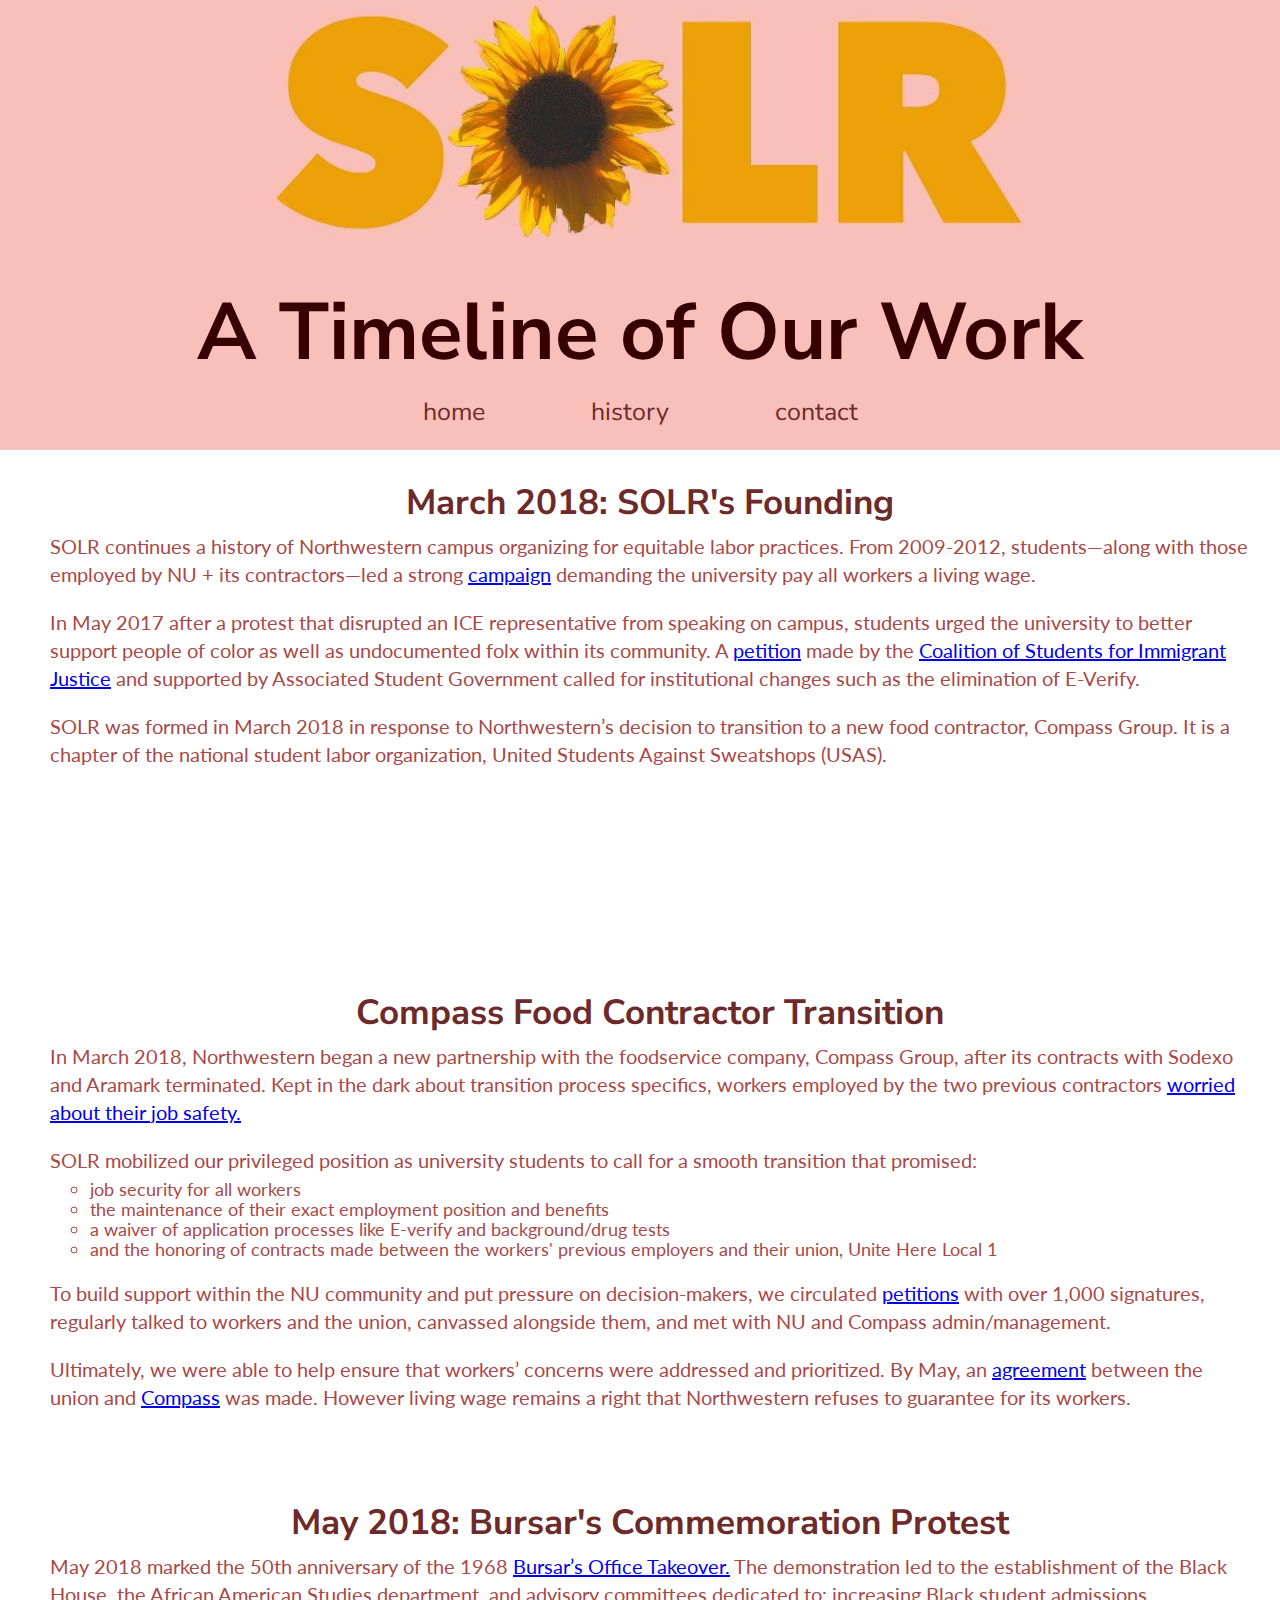
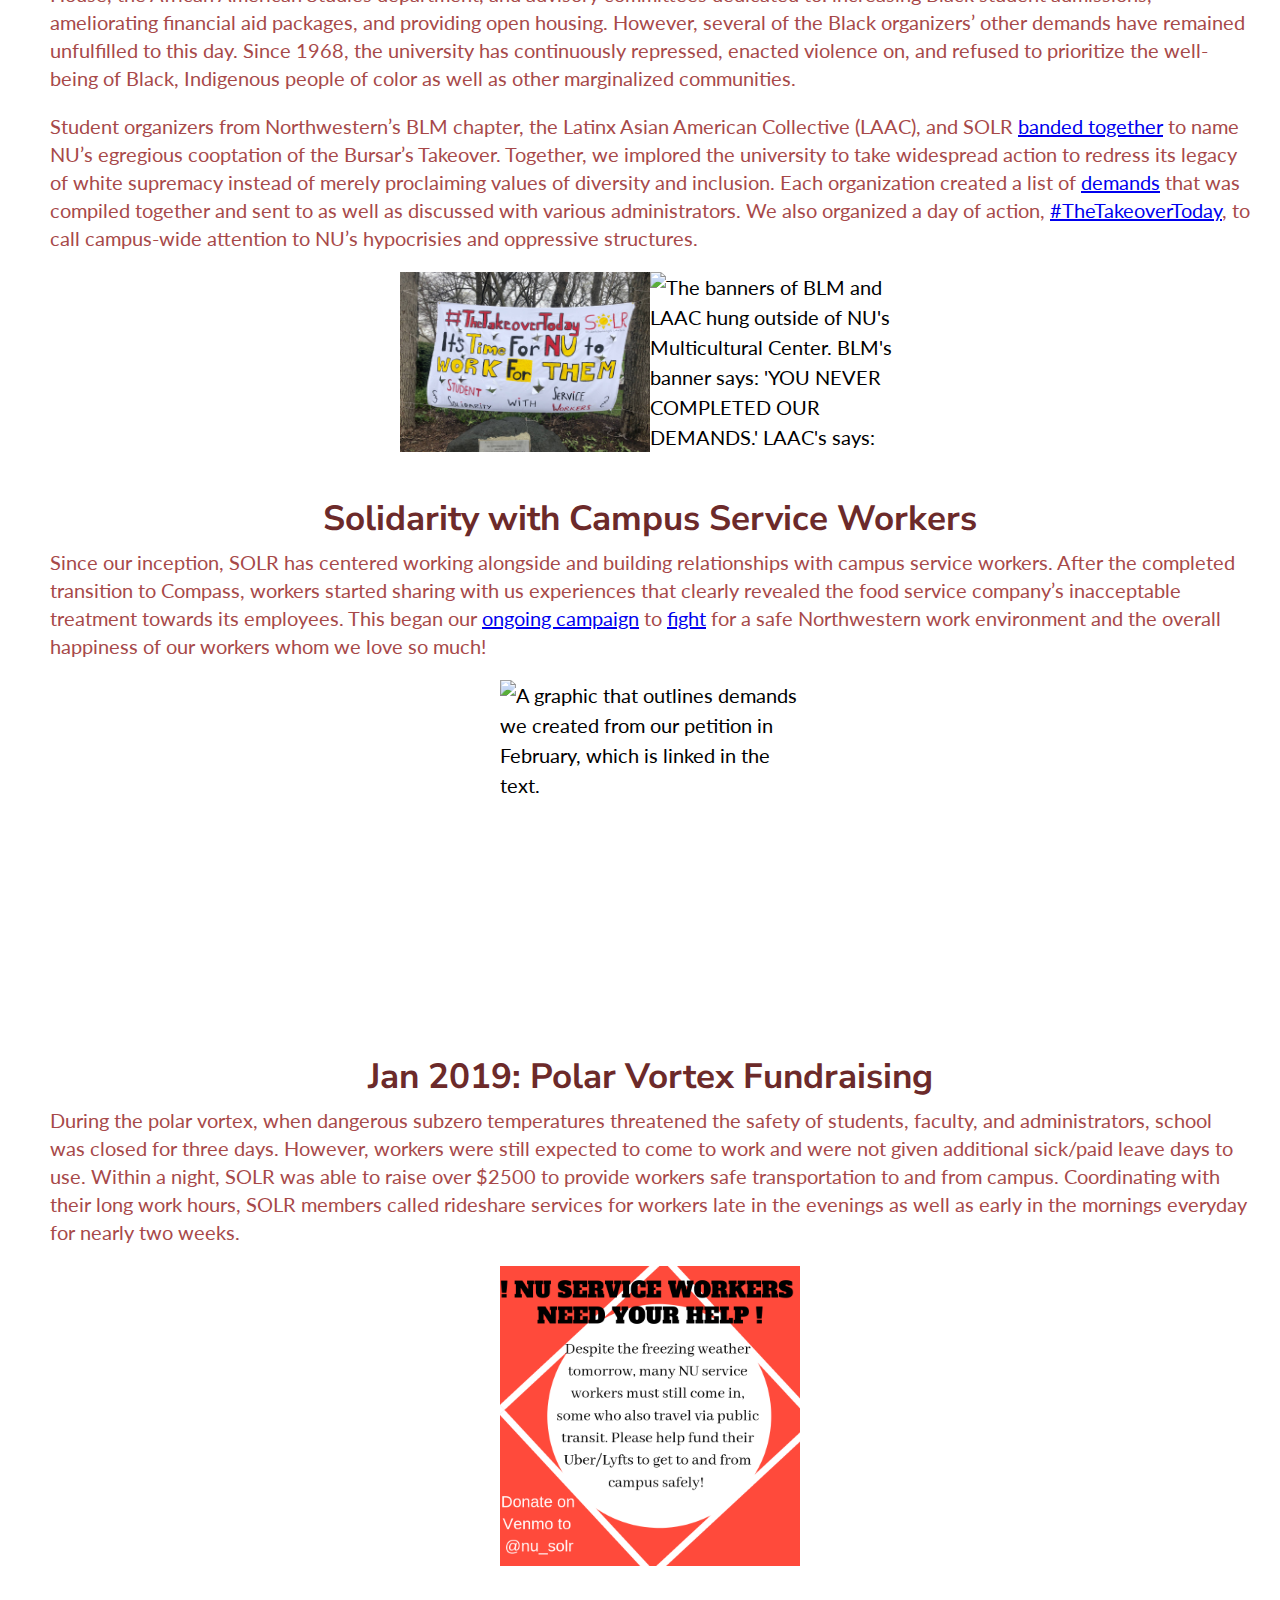
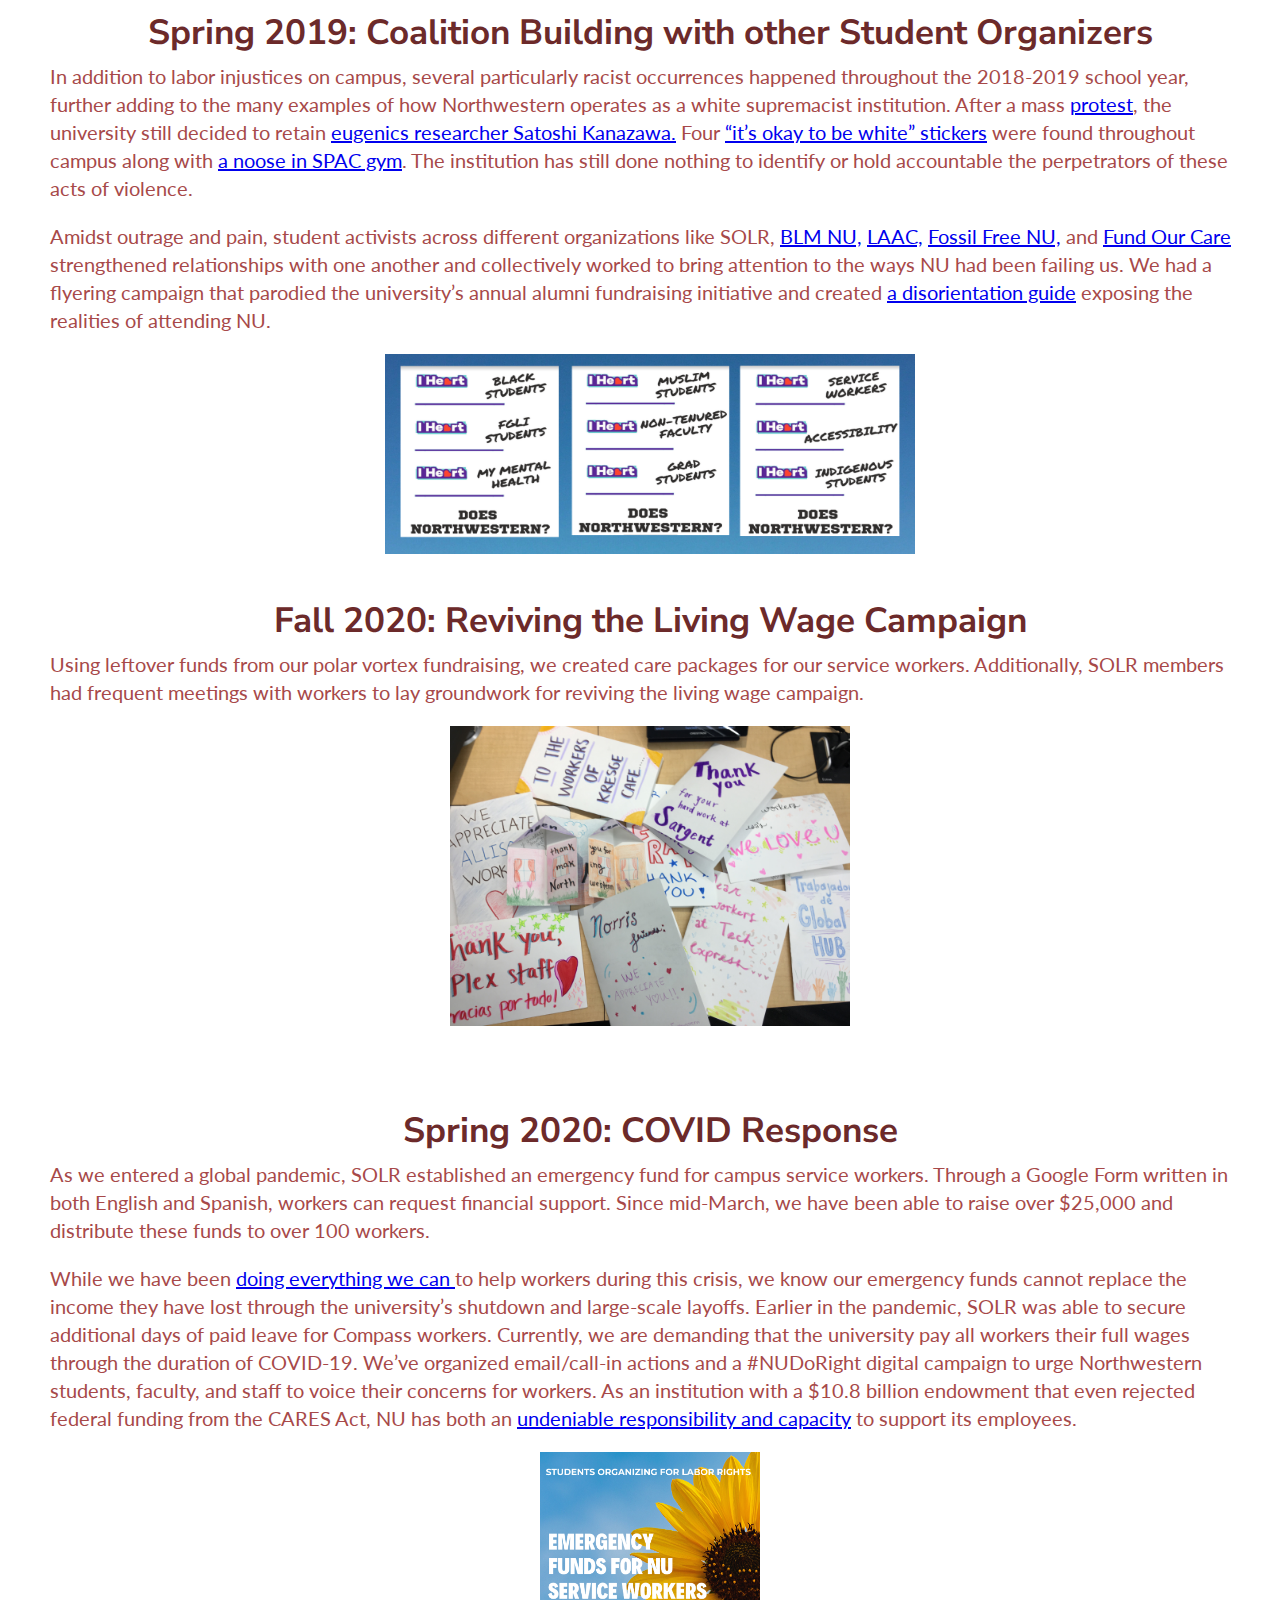
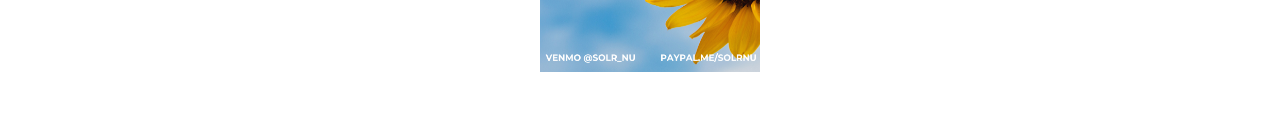
==== commit 376e4f90: "test" ====
--- a/pg2_history.html
+++ b/pg2_history.html
@@ -88,7 +88,7 @@
                 <br>
                 <div class="pics">
                   <img src="takeoverbanner.jpg" alt="Image SOLR's banner hung across two tree trunks for the #TheTakeoverToday action. The banner says 'It's time for NU to work for them' and beneath that 'Student Solidarity with Service Workers.'" width="250" height="180">
-                  <img src="mcc_takeover.jpg" alt="The banners of BLM and LAAC hung outside of NU's Multicultural Center. BLM's banner says: 'YOU NEVER COMPLETED OUR DEMANDS.' LAAC's says: 'Dean Randolph, WHO DO YOU VALUE.'" width="250" height="180">
+                  <img src="mcc_takeover.jPG" alt="The banners of BLM and LAAC hung outside of NU's Multicultural Center. BLM's banner says: 'YOU NEVER COMPLETED OUR DEMANDS.' LAAC's says: 'Dean Randolph, WHO DO YOU VALUE.'" width="250" height="180">
                 </div>
               </li>
 
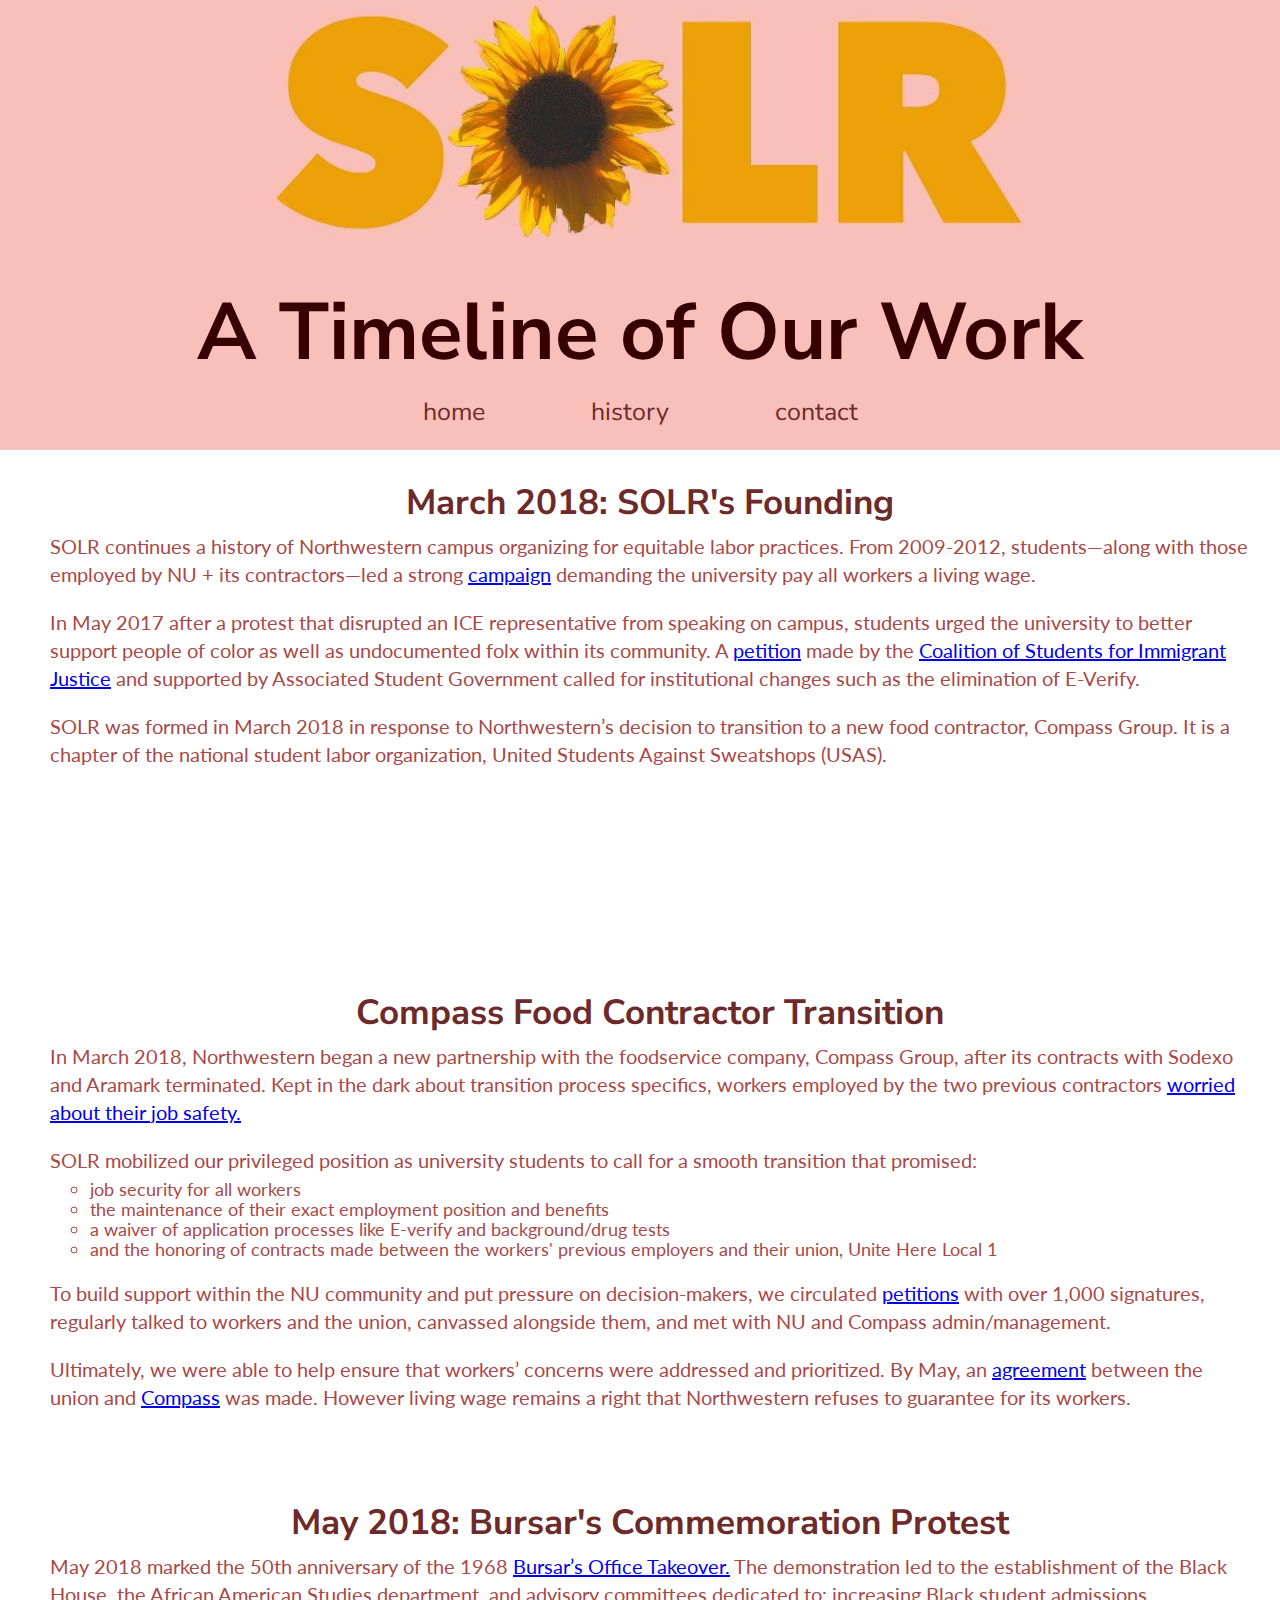
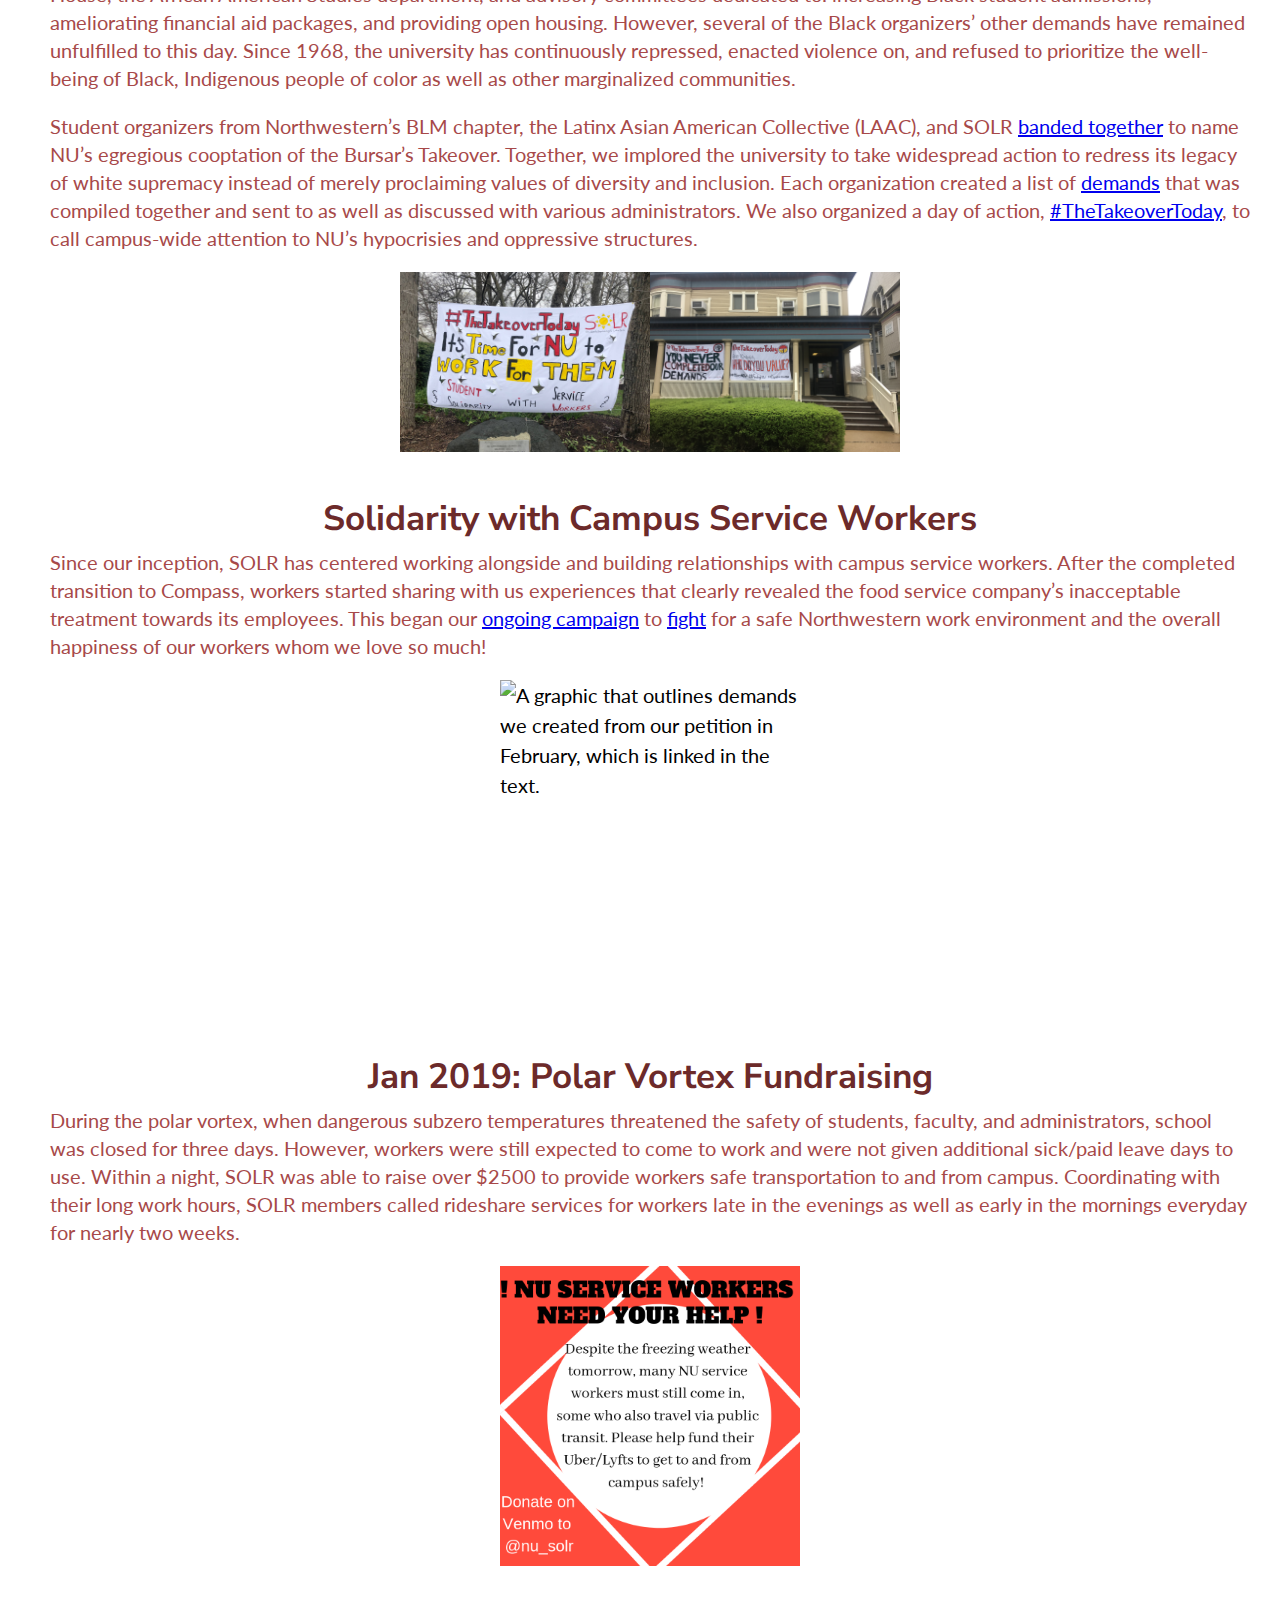
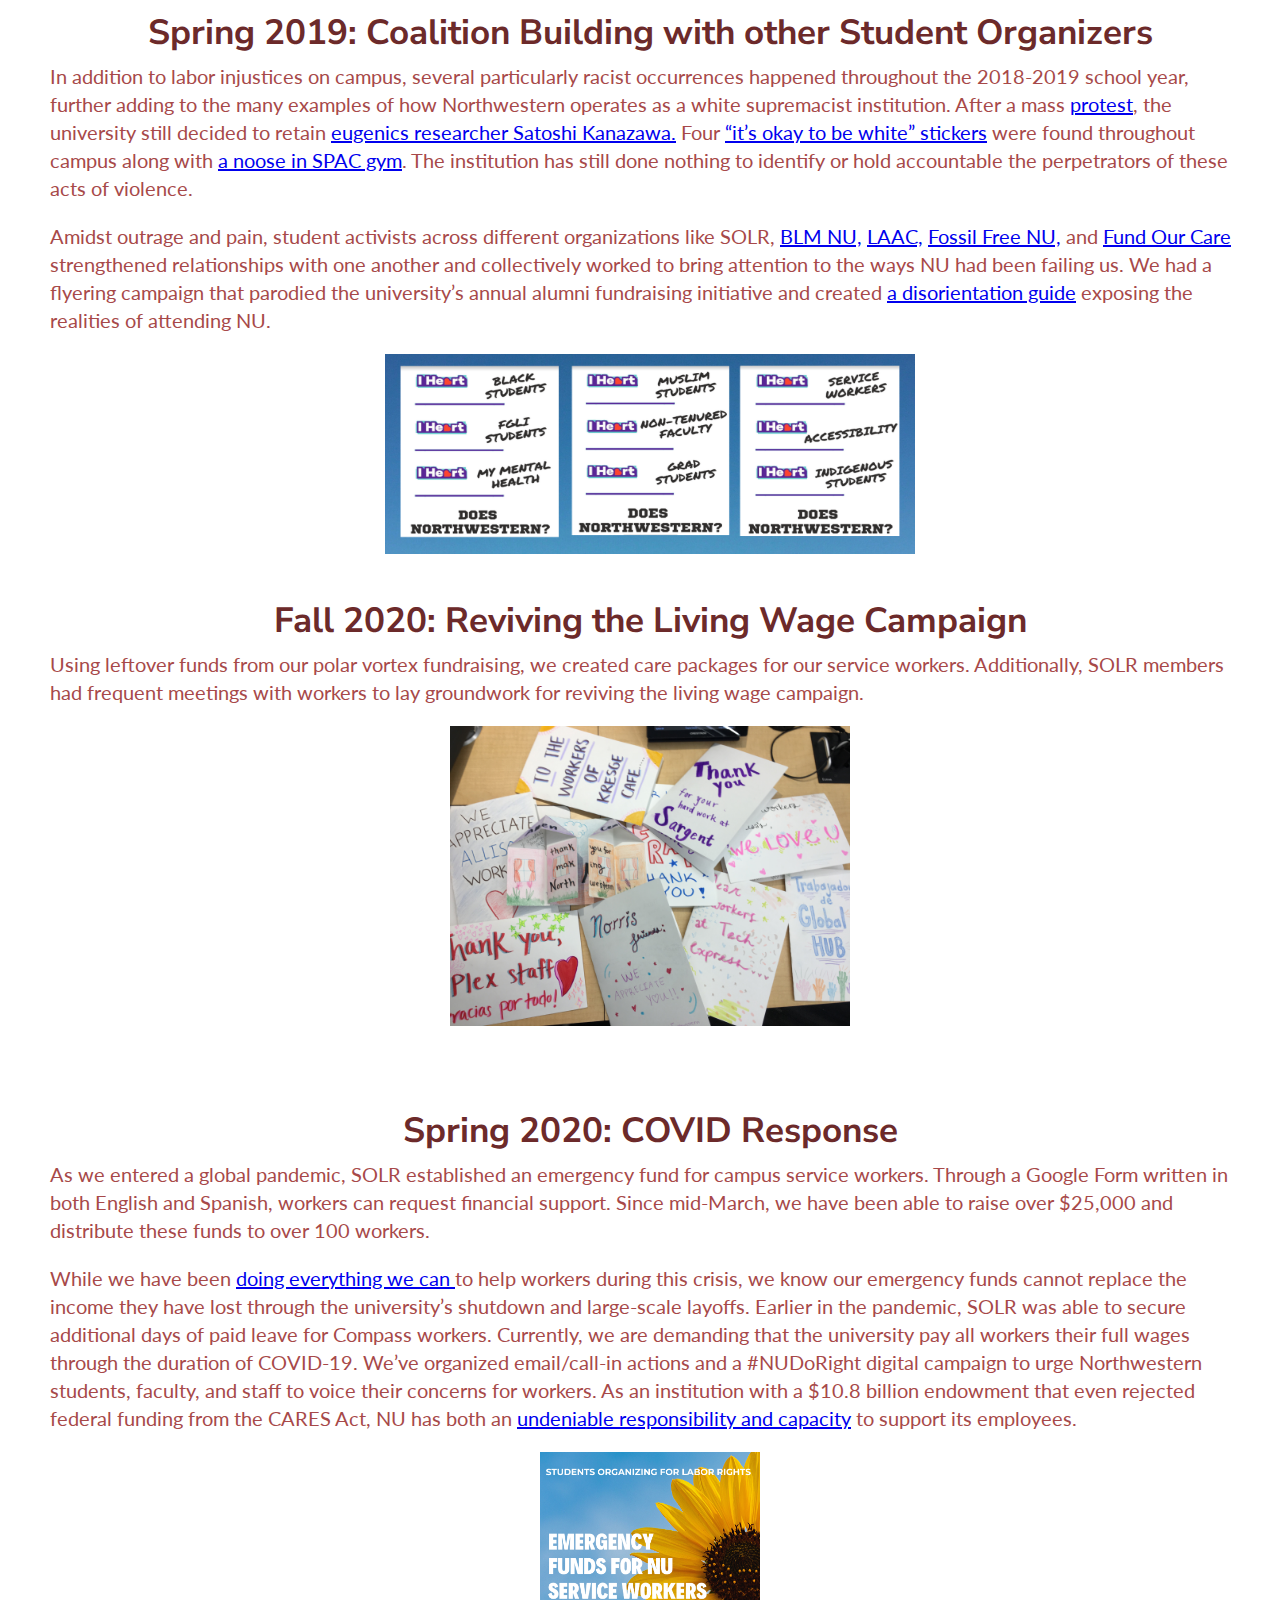
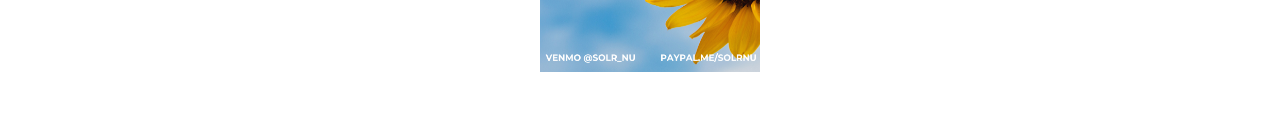
==== commit b9894a86: "test" ====
--- a/pg2_history.html
+++ b/pg2_history.html
@@ -88,7 +88,7 @@
                 <br>
                 <div class="pics">
                   <img src="takeoverbanner.jpg" alt="Image SOLR's banner hung across two tree trunks for the #TheTakeoverToday action. The banner says 'It's time for NU to work for them' and beneath that 'Student Solidarity with Service Workers.'" width="250" height="180">
-                  <img src="mcc_takeover.jPG" alt="The banners of BLM and LAAC hung outside of NU's Multicultural Center. BLM's banner says: 'YOU NEVER COMPLETED OUR DEMANDS.' LAAC's says: 'Dean Randolph, WHO DO YOU VALUE.'" width="250" height="180">
+                  <img src="mcc_takeover.JPG" alt="The banners of BLM and LAAC hung outside of NU's Multicultural Center. BLM's banner says: 'YOU NEVER COMPLETED OUR DEMANDS.' LAAC's says: 'Dean Randolph, WHO DO YOU VALUE.'" width="250" height="180">
                 </div>
               </li>
 
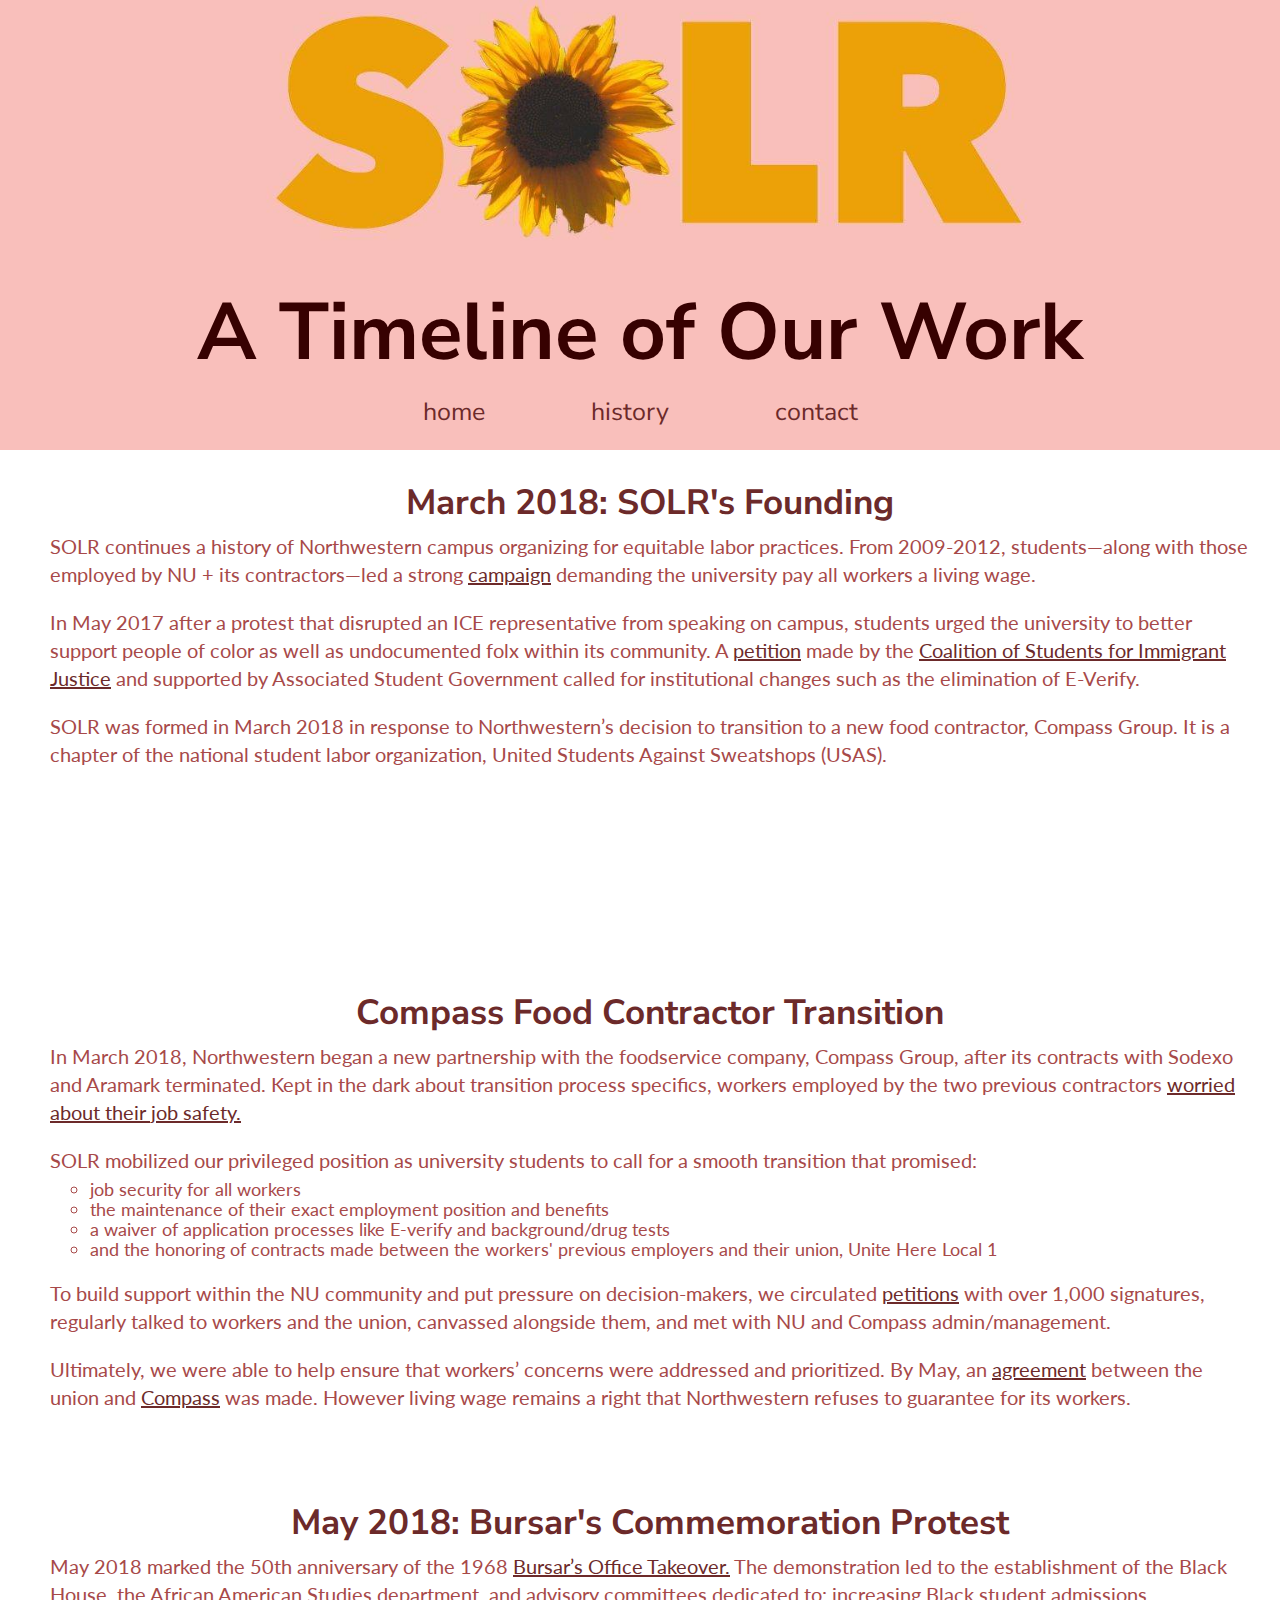
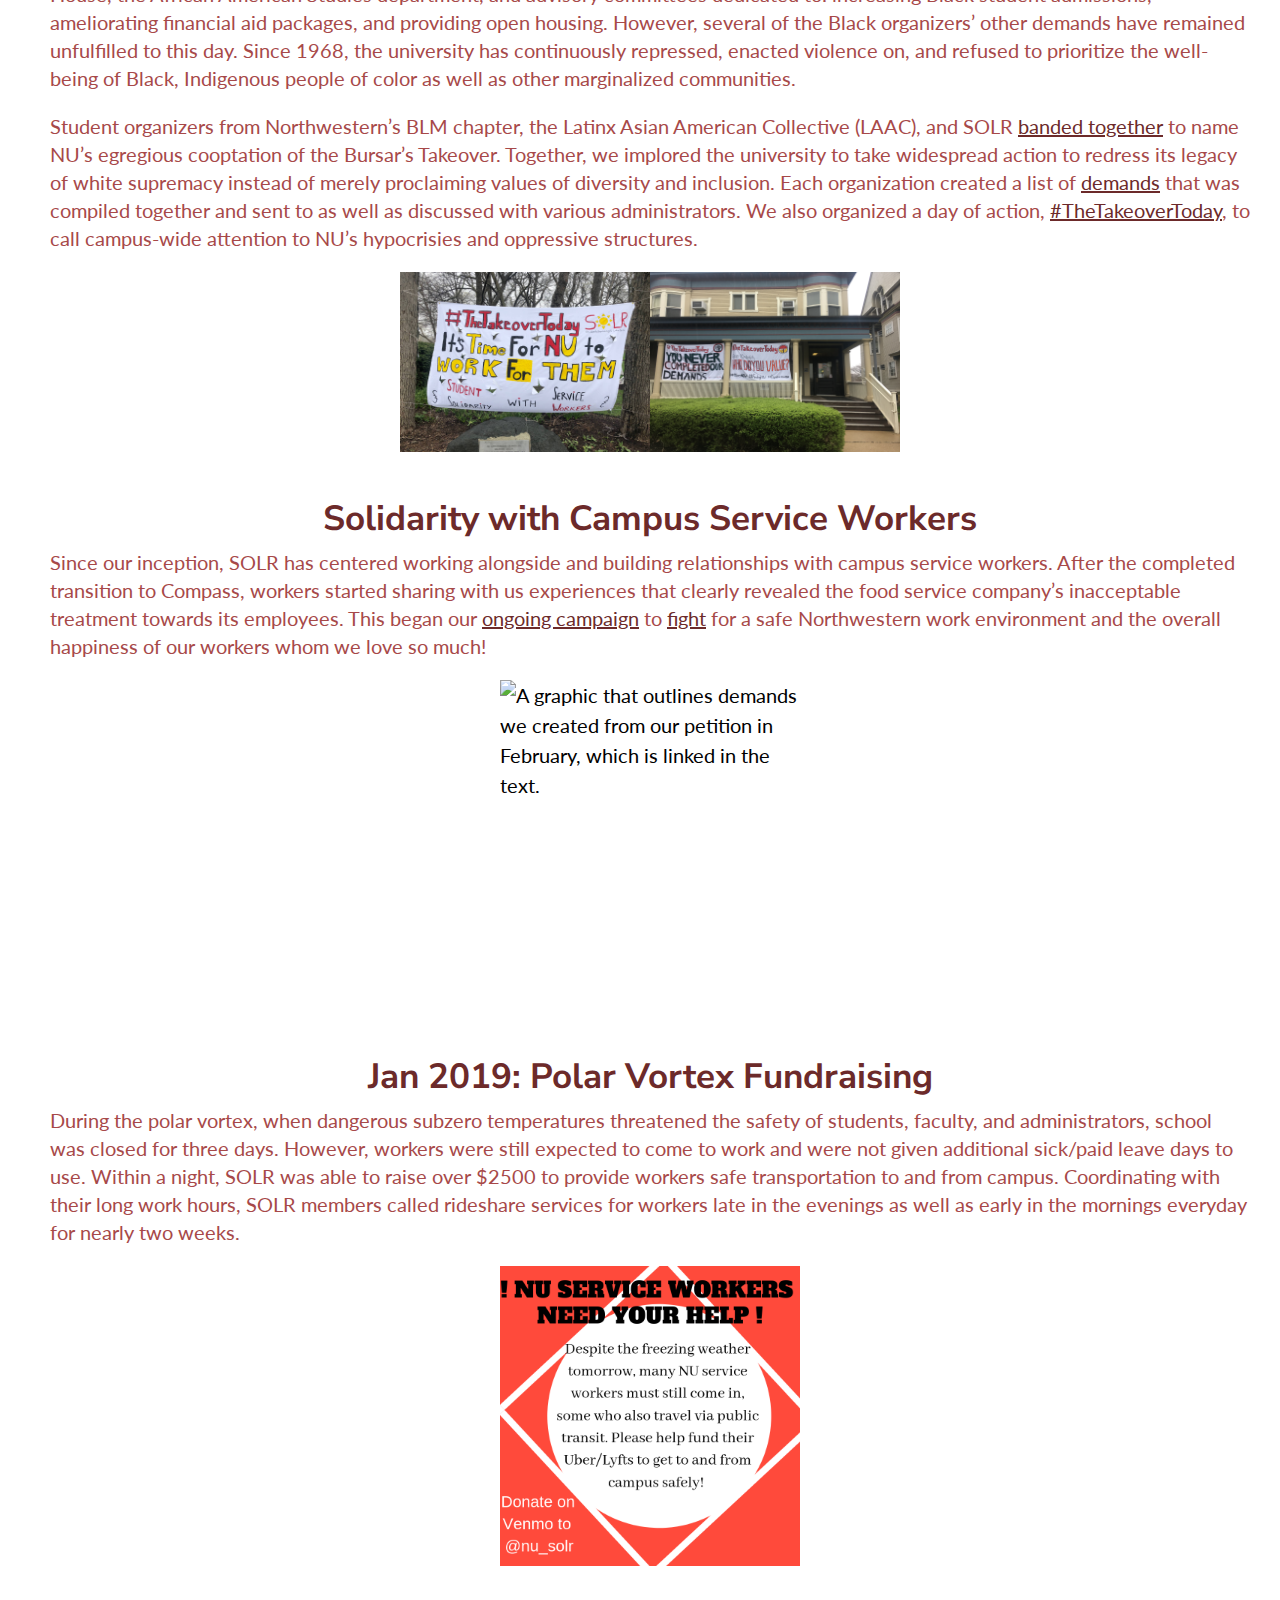
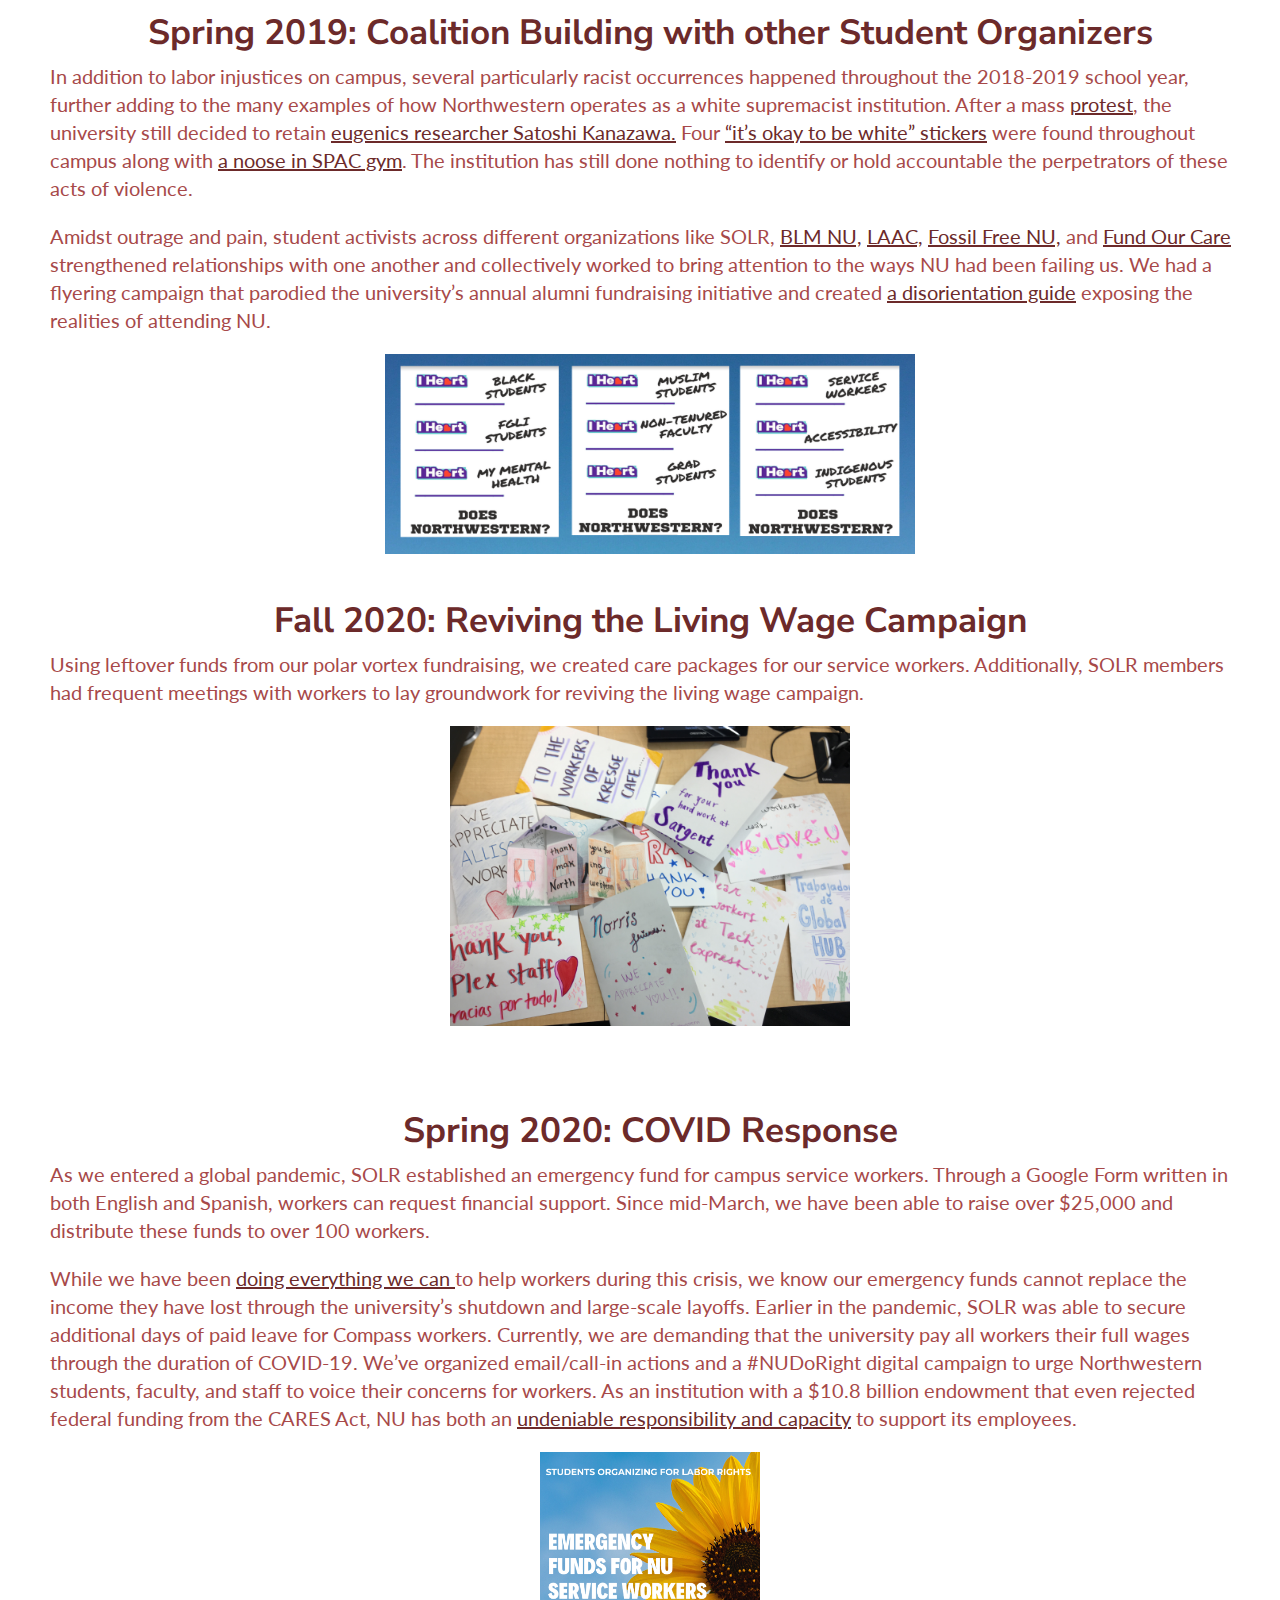
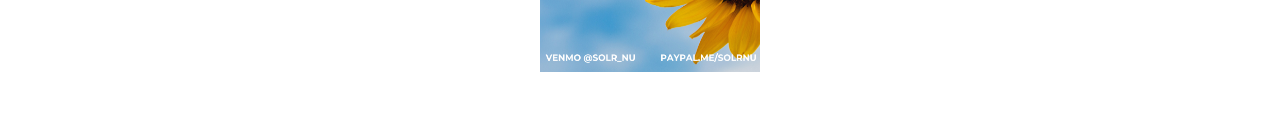
==== commit 2d5e7077: "actual final" ====
--- a/pg2_history.html
+++ b/pg2_history.html
@@ -14,7 +14,7 @@
   <body>
       <div class="container">
          <!-- image banner-->
-         <a href="index.html" class="logo" style="background-image: url('banner.jpg');"></a>
+         <a href="index.html" class="logo" style="background-image: url('banner.jpg');" title="SOLR logo"></a>
          <!-- site title -->
          <section class="header">
            <h1><a href ="">A Timeline of Our Work</a></h1>
--- a/site.css
+++ b/site.css
@@ -213,7 +213,6 @@
   }
   .navi {
     margin-top: -15px;
-    /* margin-bottom: 15px; */
     font-size: 18px;
 
   }
@@ -265,8 +264,6 @@
     margin-top: 20px;
     margin-left: 0px;
     margin-right: 0px; */
-    /* align-items: center; */
-    /* justify-content: center; */
   }
   .values,.aims {
     width: auto;
--- a/pg2.css
+++ b/pg2.css
@@ -19,20 +19,20 @@
 	color: #A74949;
 }
 
+#issues a, #issues a:visited {
+  color: #6C2A2A;
+}
 
 #timeline {
     margin-left: 20px;
-    /* margin-right: 20px; */
     display: flex;
     flex-direction: row;
-    background: url(http://www.csslab.cl/ejemplos/timelinr/latest/images/dot.gif) 3px top repeat-y;
+    background: url(https://www.csslab.cl/ejemplos/timelinr/latest/images/dot.gif) 3px top repeat-y;
 }
 
 #dates {
     width: 13%;
     padding: 0px;
-    /* border: solid 1px #000; */
-    /* padding-top: 20px; */
 }
 
 #dates li {
@@ -41,7 +41,7 @@
   list-style: none;
 	line-height: 1.5em;
 	padding-left: 16px;
-  background: url('http://www.csslab.cl/ejemplos/timelinr/latest/images/biggerdot.png') left center no-repeat;
+  background: url('https://www.csslab.cl/ejemplos/timelinr/latest/images/biggerdot.png') left center no-repeat;
   margin-bottom: 15px;
   margin-top: 15px;
 }
@@ -50,14 +50,12 @@
     scroll-behavior: smooth;
     list-style: none;
     width: calc(100% - 13%);
-    /* border: solid 3px blue; */
     height: calc(100vh -  380px);
     overflow-y: auto;
     display: flex;
     flex-direction: row;
     flex-wrap: wrap;
     padding: 0px;
-    /* padding: 25px; */
 
 }
 #issues > li {
@@ -104,7 +102,6 @@
   align-items: center;
   justify-content: center;
   margin-top: -30px;
-  /* padding-right: 10px; */
 }
 
 /*------------------------------*/
@@ -203,15 +200,11 @@
 }
 
 @media (max-width: 634px) {
-  /* body * {
-     width: 100%;
-  } */
   .header {
     font-size: 25px;
   }
   #issues li .pics {
     display: none;
-    /* padding-right: 10px; */
   }
 
   #issues li {
